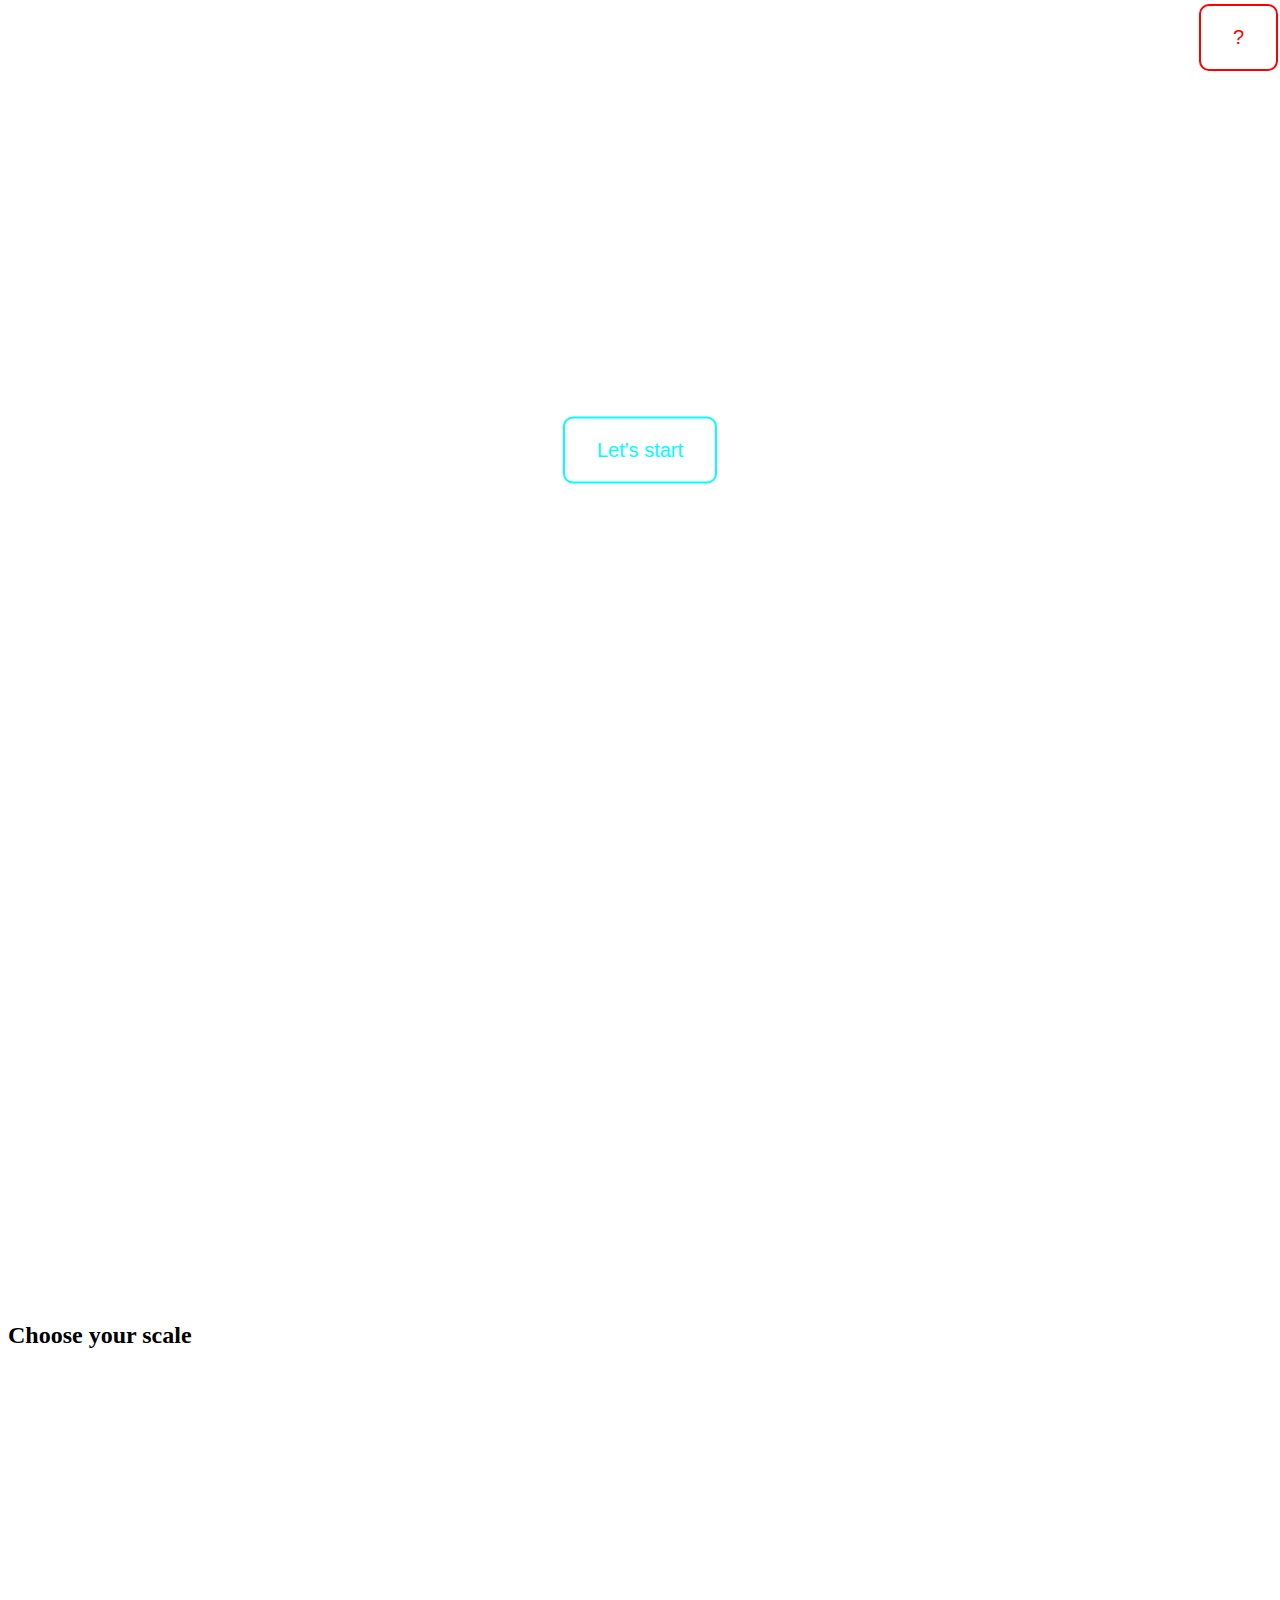
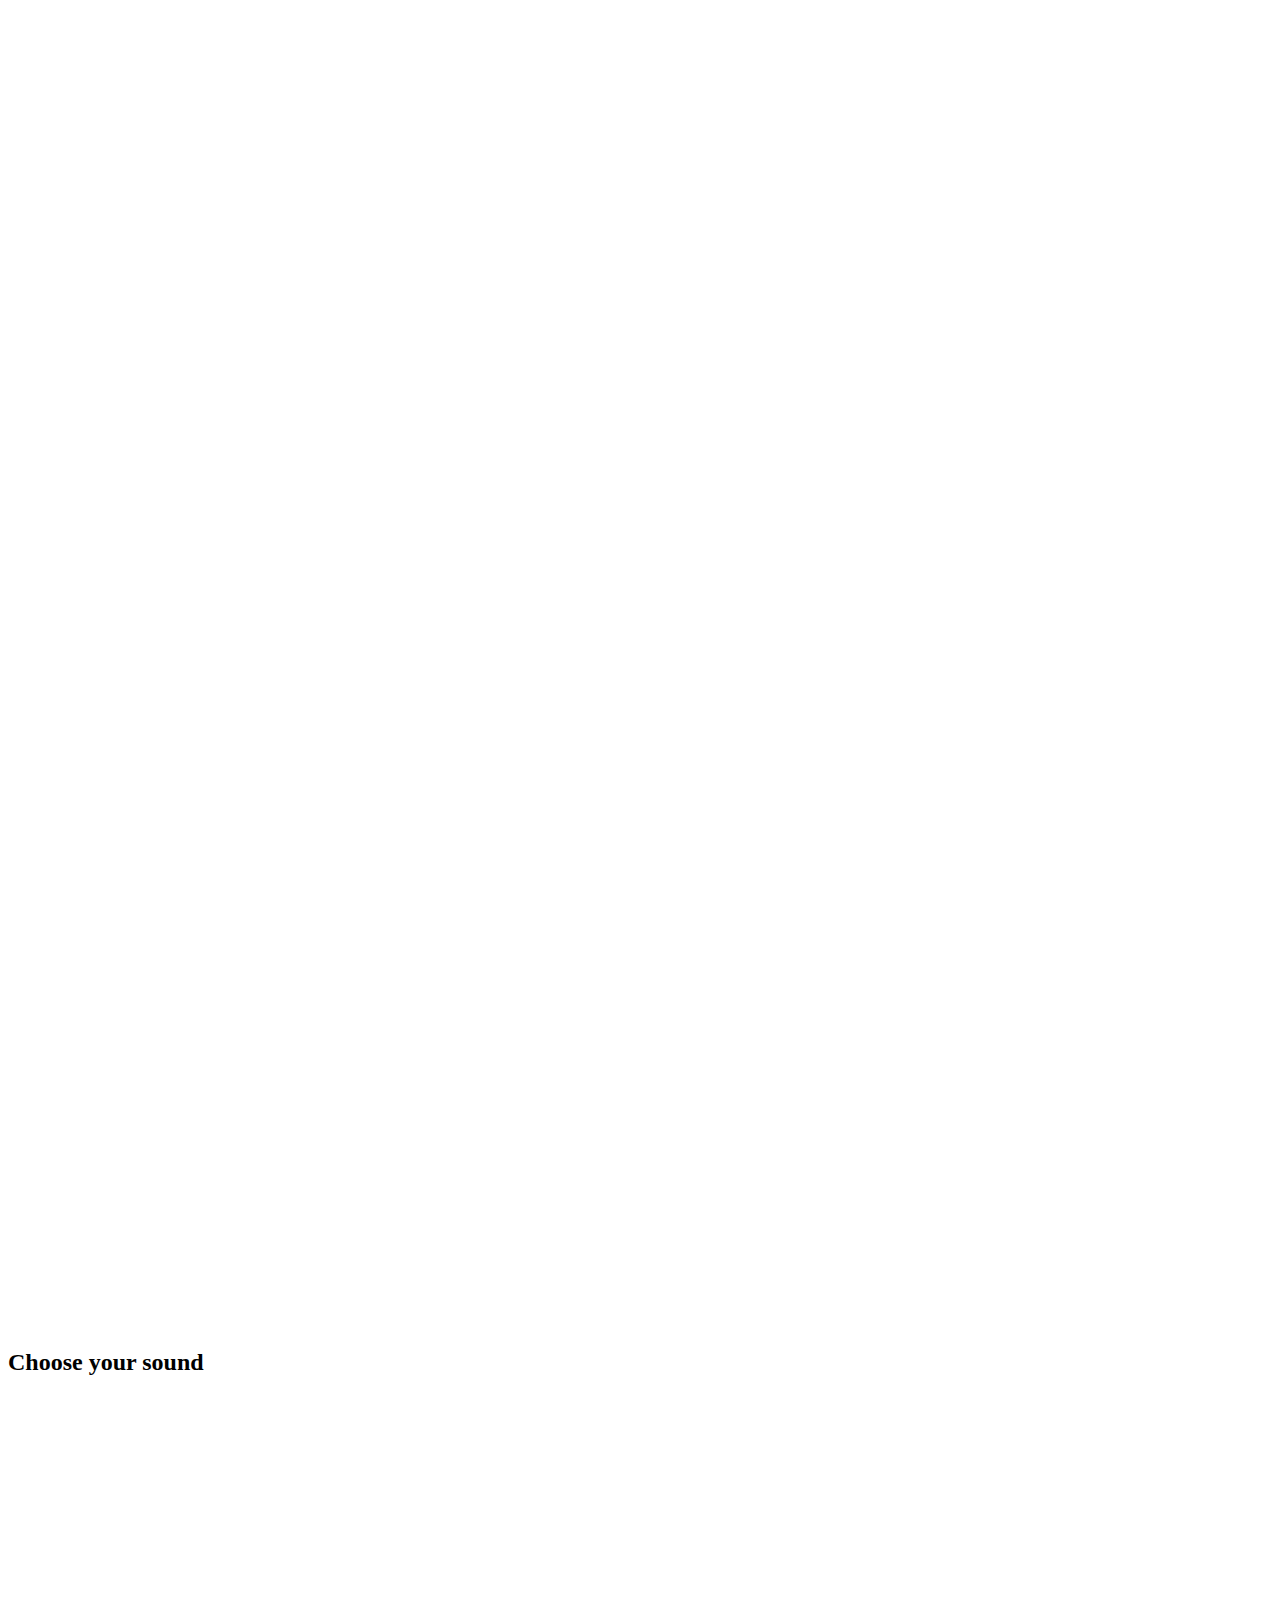
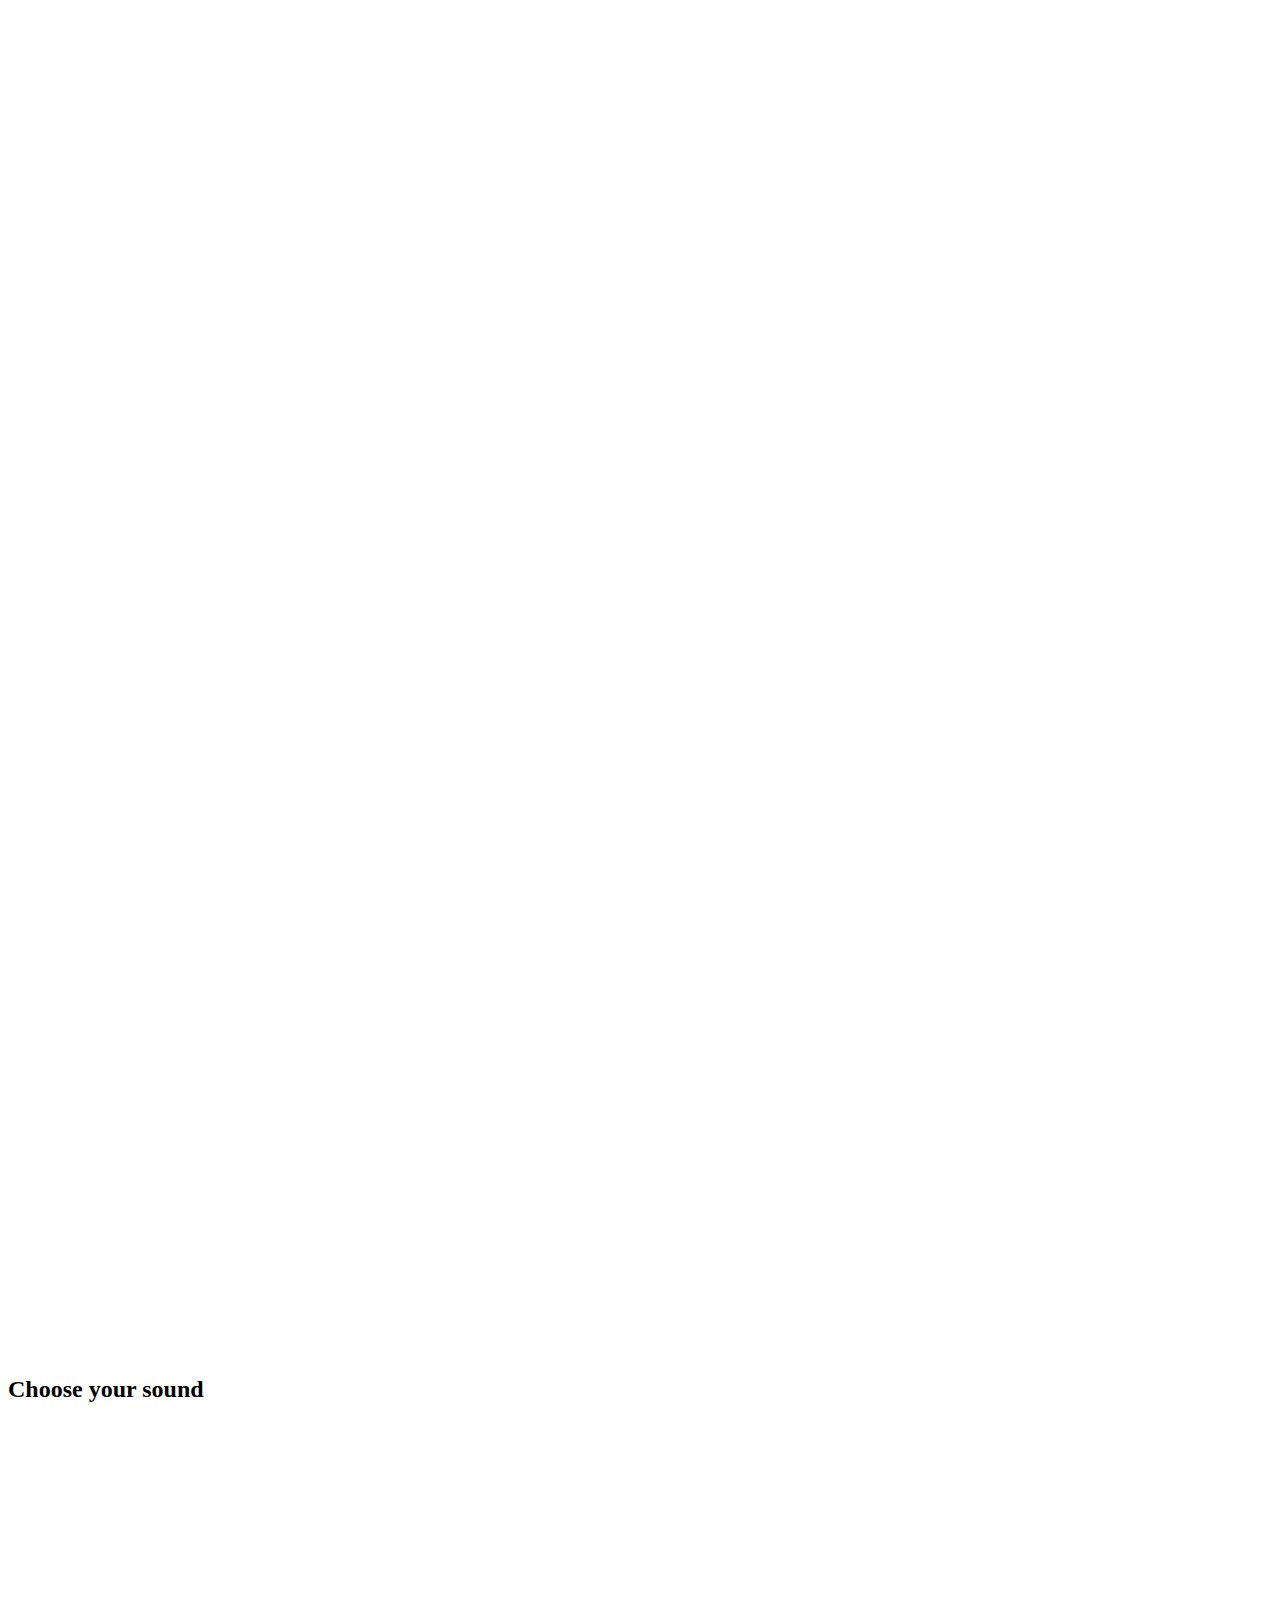
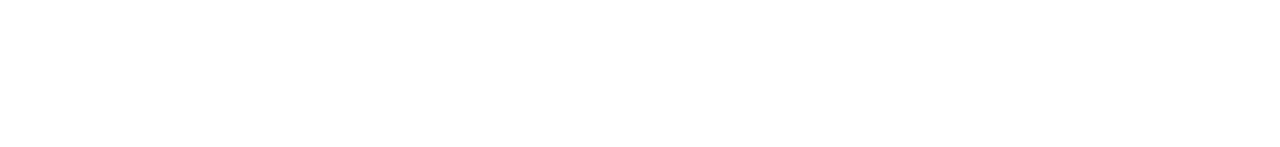
==== index.html @ 94e4c133 "i changed the background color to black and ill probs make the other headings white and ye" ====
<!DOCTYPE html>
<html lang="en">
<head>
    <meta charset="UTF-8">
    <meta http-equiv="X-UA-Compatible" content="IE=edge">
    <meta name="viewport" content="width=device-width, initial-scale=1.0">
    <link rel="stylesheet" href="style.css">
    <script src="script.js"></script>
    <title>TOHacks - Musical Journey</title>
</head>
<body>
    <header>
            <h1 style="color: white">TOHacks Musical Journey</h1> 
            <button class="button button1 openbtn" onclick = "openAbout()"> ? </button> 
            <div href = "javascript:void(0)" class = "sidepanel closebtn" id = "sidePanel" onclick = "closeAbout()">   
                <!-- <a href = "javascript:void(0)" class = "closebtn" onclick = "closeAbout()">&times;</a> puts an x in the panel to let us close it cuz cooler than just saying x -->  
                <h3 class = "center-text verdana large-text" style = "padding-bottom: 10%"> About </h3>  
                <div class = "gray-back" style = "padding: 5%;"> 
                    <p class = "justified-text medium-text"> This project was made for the TO Hacks 2021. The purpose of this project is meant for musicians since music is played better when the musician 
                            feels the music. It is to help the musicians feel as if they are in surreal places provided in this page and play better. The places we chose are those that produce  
                            strong emotions. </p> 
                </div> 
            </div>
        </div>
    </header>
    <button class="button button2" button href= "#scales">Let's start</button>

    <div id= "scales">
        <h2>Choose your scale</h2>
        <!-- <button class="button button3" button href= "#minor">Minor</button>
        <button class="button button4" button href= "#major">Major</button> -->
    </div>

    <div id= "minor">
        <h2>Choose your sound</h2>
    </div>

    <div id= "major">
        <h2>Choose your sound</h2>
    </div>
</body>


</html>
---- style.css ----
body
{
}
html{
    scroll-behavior: smooth;
}

/*class styles*/
.white-text {
    color: #fff;
}
.black-text {
    color: #000
}
.list-none {
    list-style: none;
}
.verdana {
    font-family: Verdana, Geneva, Tahoma, sans-serif
}
.center-text {
    text-align: center;
}
.justified-text{
    text-align: justify;
}
.large-text {
    font-size: 130%;
}
.medium-text {
    font-size: 110%;
}
.blue-back {
    background: #579691;
}
.gray-back {
    background: #cacbcc;
}
.black-back {
    background: #000;
}

/*elements*/
.sidepanel {
    width: 0;
    position: fixed;
    z-index: 1;
    height: 100%;
    top: 0;
    right: 0;
    background-color: lightpink;
    color: black;
    overflow-x: hidden;
    transition: 0.5s;
    padding-top: 60px;
}
.sidepanel a {
    padding: 8px 8px 8px 32px;
    display: block;
    transition: 0.3s;
    color: #888;
}
.sidepanel a:hover{
    color: #aaa;
}
.sidepanel .closebtn {
    position: absolute;
    top: 0;
    right: 25px;
}
.openbtn {
    top: 0;
    right: 0;
    background-color: #111;
    color: #fff;
    border: none;
}
.openbtn:hover {
    background-color: #444;
}
.title {
    text-align: center;
}

.button {
    border: none;
    color: white;
    padding: 20px 32px;
    text-align: center;
    text-decoration: none;
    display: inline-block;
    font-size: 20px;
    margin: 4px 2px;
    transition-duration: 0.4s;
    cursor: pointer;
    border-radius: 10px;
}

.button1 {
    position: fixed;
    top: 0;
    right: 0;
    border: 2px solid red;
    background-color: white;
    color: red;
}

.button1:hover {
    background-color: red;
    color: white;
}

.button2 {
    margin: 0;
    position: absolute;
    top: 50%;
    left: 50%;
    -ms-transform: translate(-50%, 50%);
    transform: translate(-50%, -50%);
    border: 2px solid aqua;
    background-color: white;
    color: aqua;
}

.button2:hover {
    background-color: aqua;
    color: white;
}


.button3{
    margin: 0;
    position: absolute;
    top: 140%;
    left: 40%;
    -ms-transform: translate(-50%, 50%);
    transform: translate(-50%, -50%);
    border: 2px solid pink;
    background-color:white;
    color: pink;
}

.button3:hover{
    background-color:pink;
    color: white;
}

.button4{
    margin: 0;
    position: absolute;
    top: 140%;
    left: 60%;
    -ms-transform: translate(-50%, 50%);
    transform: translate(-50%, -50%);
    border: 2px solid purple;
    background-color:white;
    color: purple;
}

.button4:hover{
    background-color:purple;
    color: white;
}

#scales{
    margin-top: 100%;
    padding-bottom: 25%;
}

#minor{
    margin-top: 100%;
    padding-bottom: 25%;
}

#major{
    margin-top: 100%;
    padding-bottom: 25%;
}
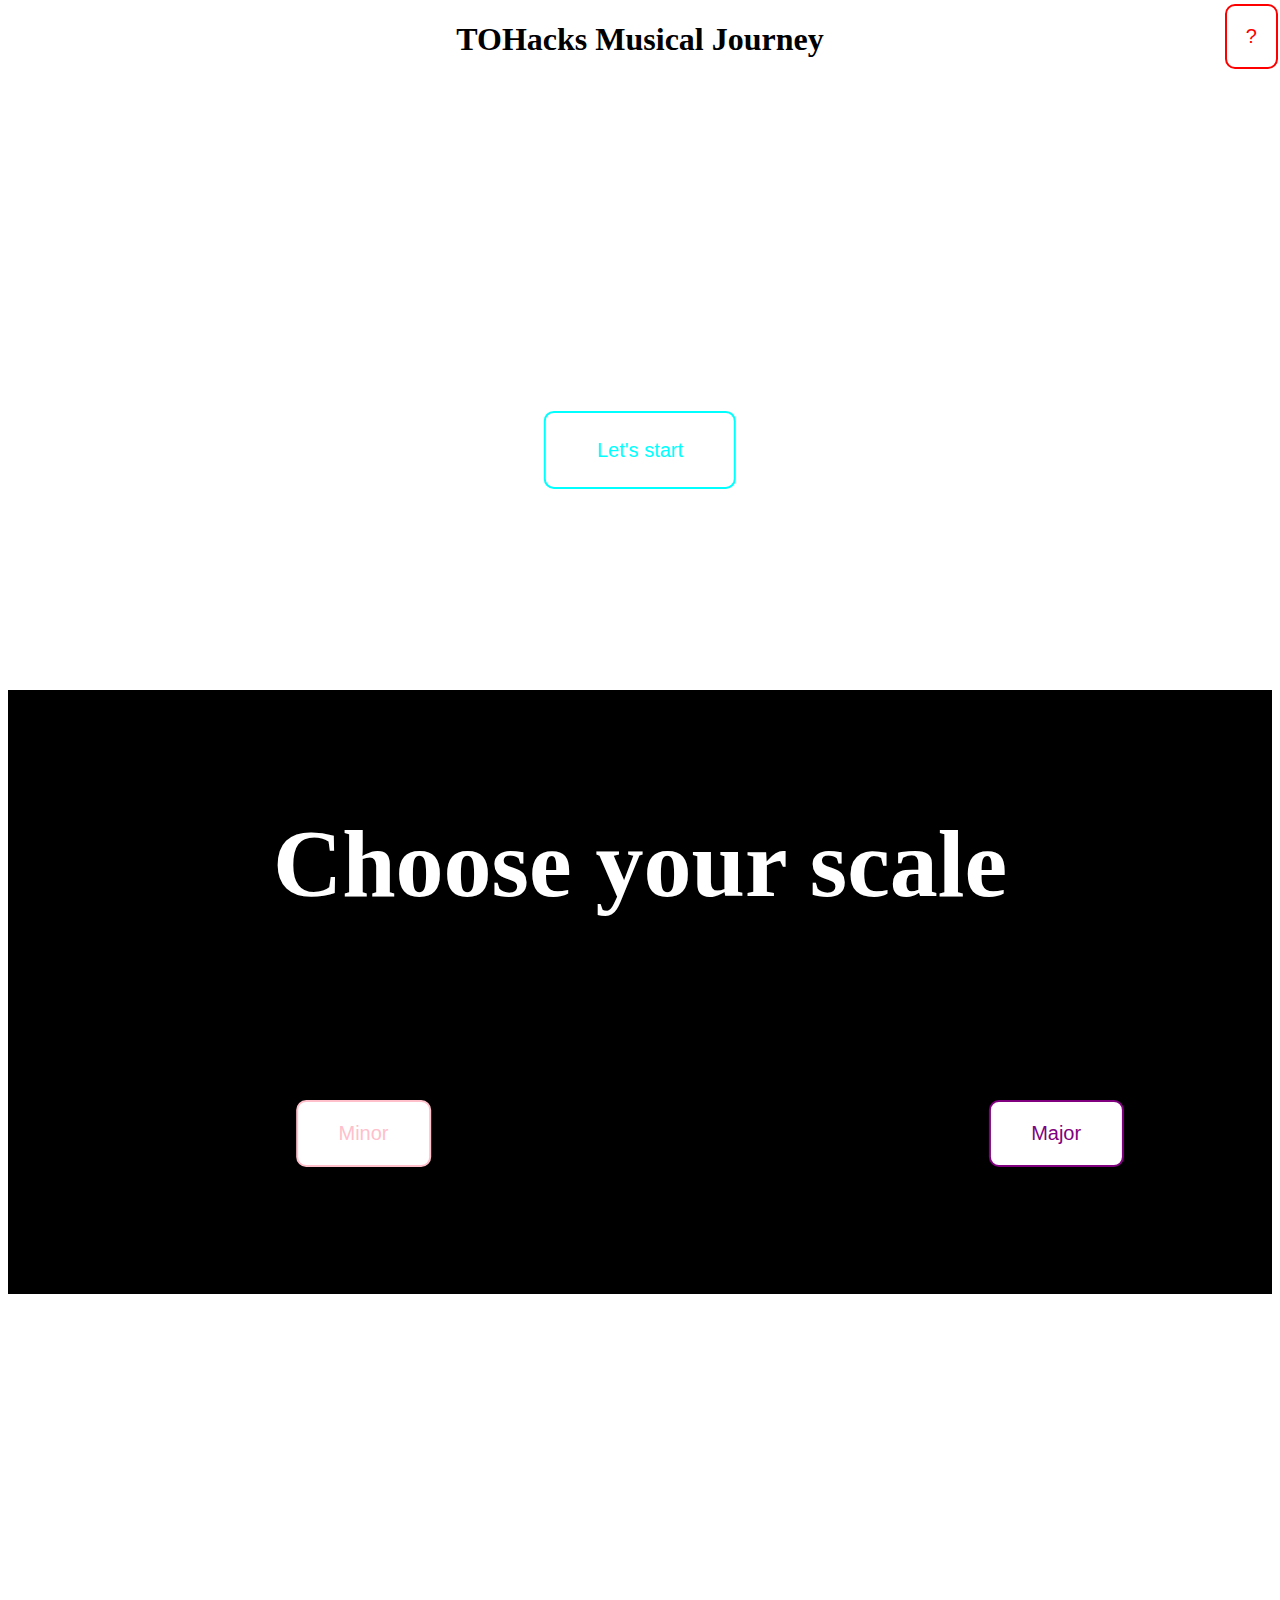
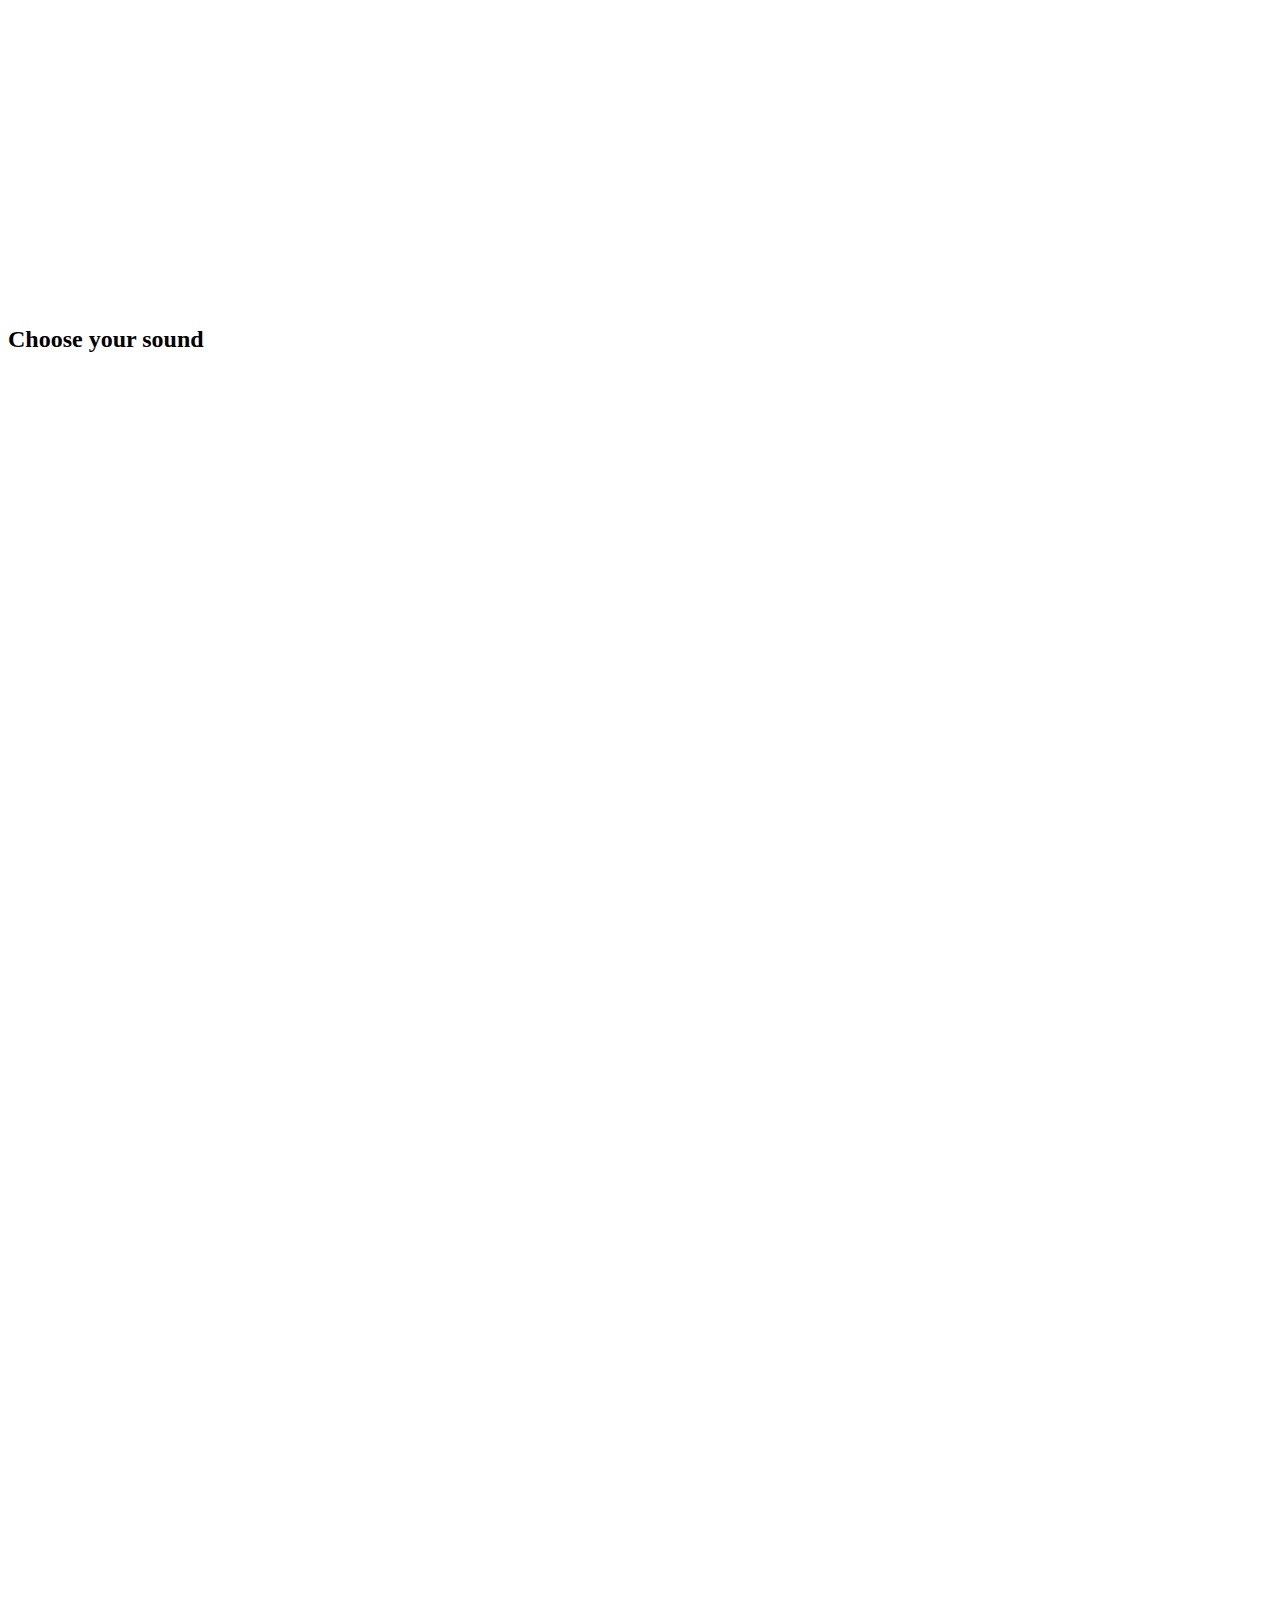
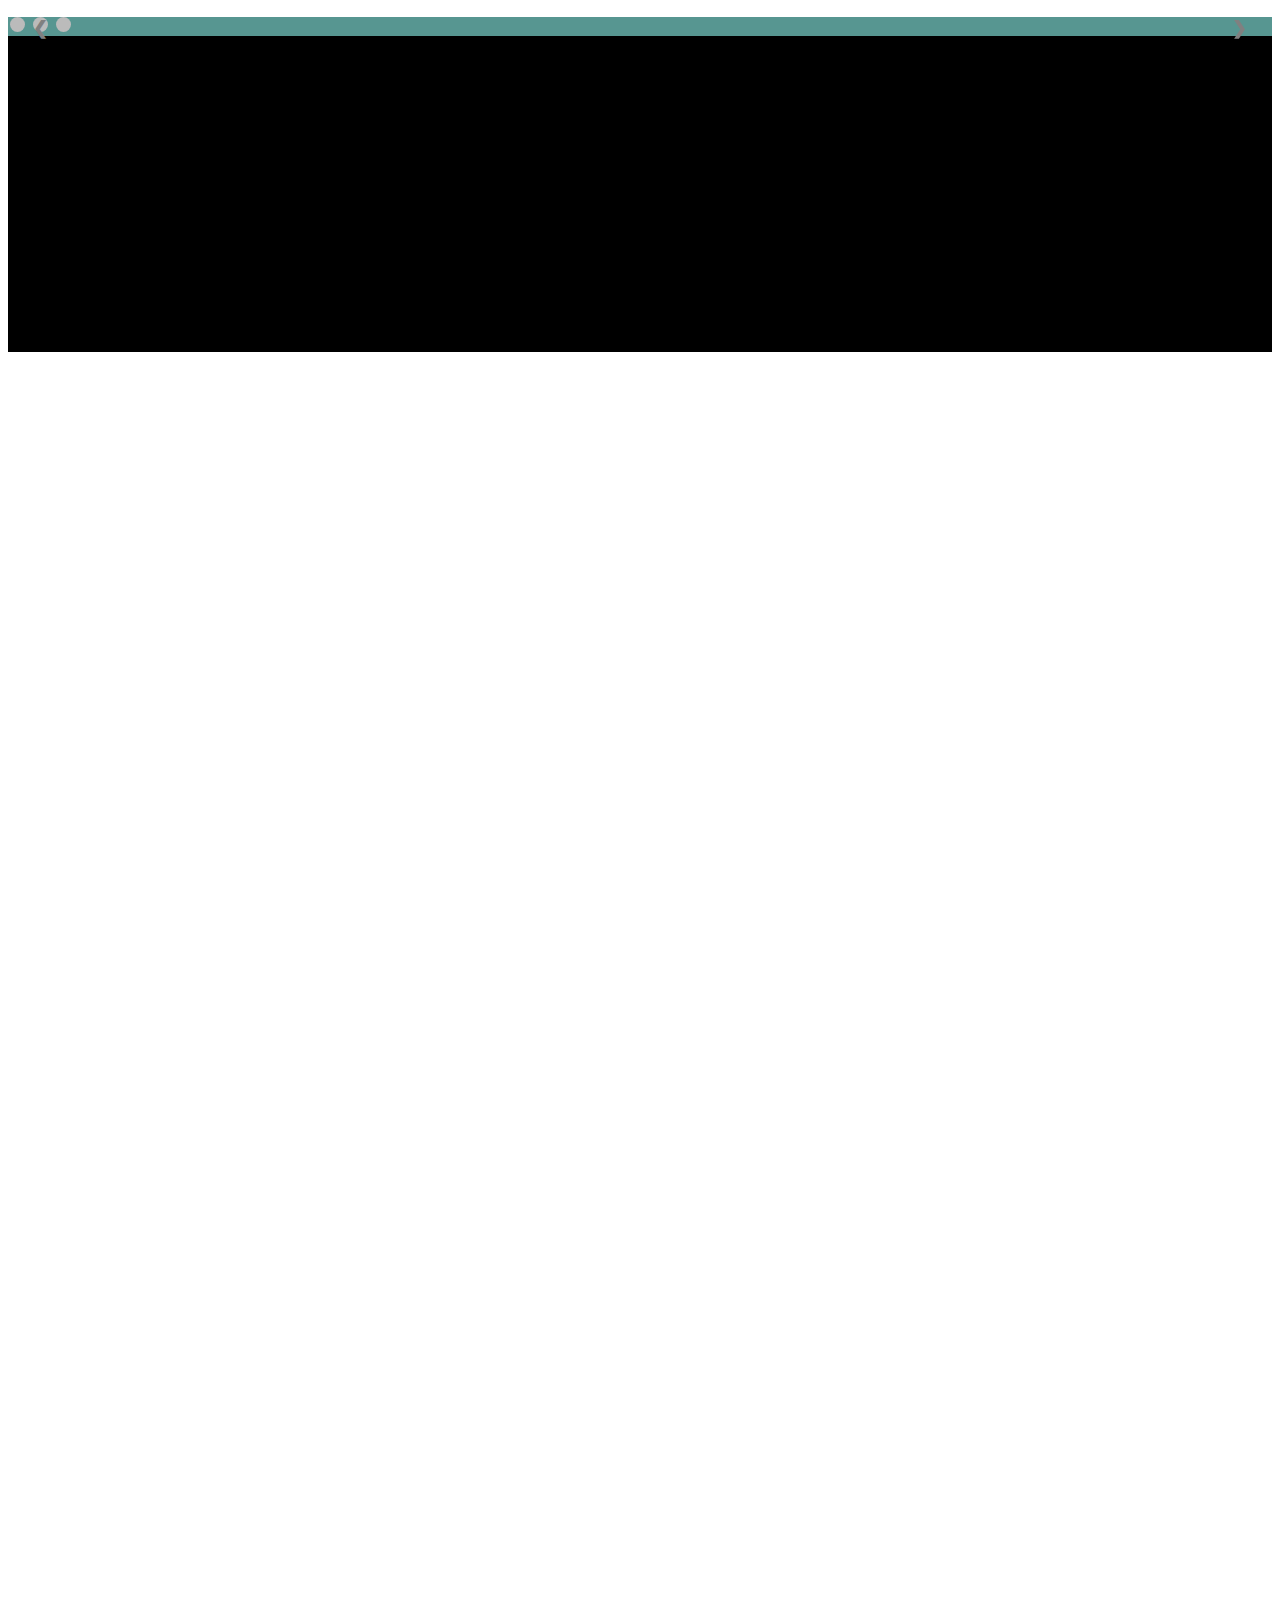
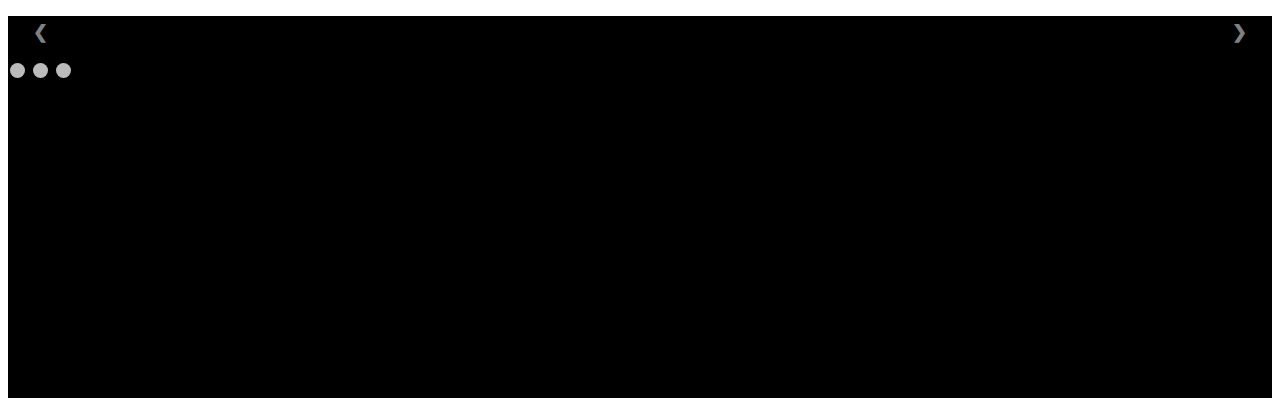
==== commit 646b5f03: "backup from when kara left" ====
--- a/index.html
+++ b/index.html
@@ -10,10 +10,11 @@
 </head>
 <body>
     <header>
-            <h1 style="color: white">TOHacks Musical Journey</h1> 
-            <button class="button button1 openbtn" onclick = "openAbout()"> ? </button> 
-            <div href = "javascript:void(0)" class = "sidepanel closebtn" id = "sidePanel" onclick = "closeAbout()">   
-                <!-- <a href = "javascript:void(0)" class = "closebtn" onclick = "closeAbout()">&times;</a> puts an x in the panel to let us close it cuz cooler than just saying x -->  
+        <div class = "title">
+            <h1>TOHacks Musical Journey</h1>
+            <button class="button button1 openbtn" onclick = "openAbout()"> ? </button>
+            <div href = "javascript:void(0)" class = "sidepanel closebtn" id = "sidePanel" onclick = "closeAbout()">  
+                <!-- <a href = "javascript:void(0)" class = "closebtn" onclick = "closeAbout()">&times;</a> <!-- puts an x in the panel to let us close it cuz cooler than just saying x --> 
                 <h3 class = "center-text verdana large-text" style = "padding-bottom: 10%"> About </h3>  
                 <div class = "gray-back" style = "padding: 5%;"> 
                     <p class = "justified-text medium-text"> This project was made for the TO Hacks 2021. The purpose of this project is meant for musicians since music is played better when the musician 
@@ -23,20 +24,81 @@
             </div>
         </div>
     </header>
-    <button class="button button2" button href= "#scales">Let's start</button>
+    <button class="button button2" onclick = "scrollToHere('scales')">Let's start</button>
 
-    <div id= "scales">
-        <h2>Choose your scale</h2>
-        <!-- <button class="button button3" button href= "#minor">Minor</button>
-        <button class="button button4" button href= "#major">Major</button> -->
+    <div id= "scales" class = "black-back">
+        <h2 class = "center-text cursive white-text" style = "padding: 0% 10% 10% 10%; font-size: 500%;">Choose your scale</h2>
+        <div class = "">
+            <button class="button button3" onclick = "scrollToHere('slideshow', 'minor')">Minor</button>
+            <button class="button button4" onclick = "scrollToHere('slideshow', 'major')">Major</button>
+        </div>
     </div>
 
-    <div id= "minor">
-        <h2>Choose your sound</h2>
-    </div>
+    <h2>Choose your sound</h2>
+    <div id = "slideshow" class = "blue-black">
+        <div id = "minor" class = "black-back">
+            <div class = "slideshowMinor">
+                <div class = "slidesMinor">
+                    <div class = "slideNumbers"> 1 / 3 </div> <!-- shows wwhat slide out of how many slides -->
+                    <img src = "images\one.jpeg" style = "width: 50%; padding-left: 10%; left: 0;">
+                    <div class = "gray-back" style = "padding: 2% 5%;"> Eat Floatie </div>
+                </div>
+                <div class = "slidesMinor">
+                    <div class = "slideNumbers"> 2 / 3 </div> <!-- shows wwhat slide out of how many slides -->
+                    <img src = "images\sad.jpg" style = "width: 50%; padding-left: 10%; left: 0;">
+                    <div class = "gray-back" style = "padding: 2% 5%;"> Sad rain </div>
+                </div>
+                <div class = "slidesMinor">
+                    <div class = "slideNumbers"> 3 / 3 </div> <!-- shows wwhat slide out of how many slides -->
+                    <img src = "images\emptyTunnel.jpg" style = "width: 50%; padding-left: 10%; left: 0;">
+                    <div class = "gray-back" style = "padding: 2% 5%;"> Are you alone? </div>
+                </div>
 
-    <div id= "major">
-        <h2>Choose your sound</h2>
+                <!-- previous and next buttons for slideshow -->
+                <a class = "prevMinor" onclick = "plusSlidesMinor(-1)">&#10094;</a>
+                <a class = "nextMinor" onclick = "plusSlidesMinor(1)">&#10095;</a>
+
+            </div>
+
+            <!-- circles for each slide -->
+            <div style = "text-alight: center" class = "blue-back">
+                <span class="dotMinor" onclick="currentSlideMinor(1)"></span>
+                <span class="dotMinor" onclick="currentSlideMinor(2)"></span>
+                <span class="dotMinor" onclick="currentSlideMinor(3)"></span>
+            </div>
+        </div>
+        <div id= "major" class = "black-back">
+             <div class = "slideshowMajor">
+                <div class = "slidesMajor">
+                    <div class = "slideNumbers"> 1 / 3 </div> <!-- shows wwhat slide out of how many slides -->
+                    <img src = "images\one.jpeg" style = "width: 50%; padding-left: 10%; left: 0;">
+                    <div class = "gray-back" style = "padding: 2% 5%;"> Eat Floatie </div>
+                </div>
+                <div class = "slidesMajor">
+                    <div class = "slideNumbers"> 2 / 3 </div> <!-- shows wwhat slide out of how many slides -->
+                    <img src = "images\sad.jpg" style = "width: 50%; padding-left: 10%; left: 0;">
+                    <div class = "gray-back" style = "padding: 2% 5%;"> Sad rain </div>
+                </div>
+                <div class = "slidesMajor">
+                    <div class = "slideNumbers"> 3 / 3 </div> <!-- shows wwhat slide out of how many slides -->
+                    <img src = "images\emptyTunnel.jpg" style = "width: 50%; padding-left: 10%; left: 0;">
+                    <div class = "gray-back" style = "padding: 2% 5%;"> Are you alone? </div>
+                </div>
+
+                <!-- previous and next buttons for slideshow -->
+                <a class = "prevMajor" onclick = "plusSlidesMajor(-1)">&#10094;</a>
+                <a class = "nextMajor" onclick = "plusSlidesMajor(1)">&#10095;</a>
+
+                <h2>MAJOR</h2>
+            </div>
+
+            <!-- circles for each slide -->
+            <div style = "text-alight: center">
+                <span class="dotMajor" onclick="currentSlideMajor(1)"></span>
+                <span class="dotMajor" onclick="currentSlideMajor(2)"></span>
+                <span class="dotMajor" onclick="currentSlideMajor(3)"></span>
+            </div>
+        </div>
     </div>
 </body>
 
--- a/style.css
+++ b/style.css
@@ -17,6 +17,12 @@
 }
 .verdana {
     font-family: Verdana, Geneva, Tahoma, sans-serif
+}
+.courier {
+    font-family: Courier New
+}
+.cursive {
+    font-family: Brush Script MT
 }
 .center-text {
     text-align: center;
@@ -44,11 +50,11 @@
 .sidepanel {
     width: 0;
     position: fixed;
-    z-index: 1;
+    z-index: 50;
     height: 100%;
     top: 0;
     right: 0;
-    background-color: lightpink;
+    background-color: pink;
     color: black;
     overflow-x: hidden;
     transition: 0.5s;
@@ -81,11 +87,100 @@
 .title {
     text-align: center;
 }
+.slideNumbers {
+    color: #f2f2f2;
+    font-size: 13px;
+    padding: 1% 2%;
+    position: absolute;
+    top: 0;
+}
+
+/*Minor slideshow*/
+.slideshowMinor {
+    position: relative;
+    margin: auto;
+}
+.slidesMinor {
+    display: none;
+}
+.prevMinor, .nextMinor{
+    cursor: pointer;
+    position: absolute;
+    top: 20%;
+    width: auto;
+    margin-top: -2%;
+    padding: 2%;
+    color: gray;
+    font-weight: bold;
+    font-size: 18px;
+    transition: 0.5s ease;
+    user-select: none;
+}
+.nextMinor {
+    right: 0;
+}
+.prevMinor:hover, .nextMinor:hover {
+    background-color: rgba(0,0,0,0.5); /* makes it half as visible */
+}
+.dotMinor {
+    cursor: pointer;
+    height: 15px;
+    width: 15px;
+    margin: 0 2px;
+    background-color: #bbb;
+    border-radius: 50%;
+    display: inline-block;
+    transition: background-color 0.6s ease;
+}
+.activeMinor, .dotMinor:hover {
+    background-color: #717171;
+}
+
+/*Major slideshow*/
+.slideshowMajor {
+    position: relative;
+    margin: auto;
+}
+.slidesMajor {
+    display: none;
+}
+.prevMajor, .nextMajor {
+    cursor: pointer;
+    position: absolute;
+    top: 20%;
+    width: auto;
+    margin-top: -2%;
+    padding: 2%;
+    color: gray;
+    font-weight: bold;
+    font-size: 18px;
+    transition: 0.5s ease;
+    user-select: none;
+}
+.nextMajor {
+    right: 0;
+}
+.prevMajor:hover, .nextMajor:hover {
+    background-color: rgba(0,0,0,0.5); /* makes it half as visible */
+}
+.dotMajor {
+    cursor: pointer;
+    height: 15px;
+    width: 15px;
+    margin: 0 2px;
+    background-color: #bbb;
+    border-radius: 50%;
+    display: inline-block;
+    transition: background-color 0.6s ease;
+}
+.activeMajor, .dotMajor:hover {
+    background-color: #717171;
+}
 
 .button {
     border: none;
     color: white;
-    padding: 20px 32px;
+    padding: 2% 4%;
     text-align: center;
     text-decoration: none;
     display: inline-block;
@@ -95,8 +190,8 @@
     cursor: pointer;
     border-radius: 10px;
 }
-
 .button1 {
+    padding: 1.5%;
     position: fixed;
     top: 0;
     right: 0;
@@ -104,12 +199,10 @@
     background-color: white;
     color: red;
 }
-
 .button1:hover {
     background-color: red;
     color: white;
 }
-
 .button2 {
     margin: 0;
     position: absolute;
@@ -121,25 +214,22 @@
     background-color: white;
     color: aqua;
 }
-
 .button2:hover {
     background-color: aqua;
     color: white;
 }
 
-
 .button3{
     margin: 0;
-    position: absolute;
-    top: 140%;
+    position: relative;
+    top: 0%;
     left: 40%;
-    -ms-transform: translate(-50%, 50%);
-    transform: translate(-50%, -50%);
+    -ms-transform: translate(-50%, 100%);
+    transform: translate(-180%, 0%);
     border: 2px solid pink;
     background-color:white;
     color: pink;
 }
-
 .button3:hover{
     background-color:pink;
     color: white;
@@ -147,24 +237,28 @@
 
 .button4{
     margin: 0;
-    position: absolute;
+    position: relative;
     top: 140%;
     left: 60%;
     -ms-transform: translate(-50%, 50%);
-    transform: translate(-50%, -50%);
+    transform: translate(80%, 0%);
     border: 2px solid purple;
     background-color:white;
     color: purple;
 }
-
 .button4:hover{
     background-color:purple;
     color: white;
 }
 
-#scales{
-    margin-top: 100%;
-    padding-bottom: 25%;
+#scales {
+    font-size: larger;
+    min-height: 100%;
+    margin-top: 50%;
+    margin-bottom: 50%;
+    padding: 3% 10% 10% 10%;
+    overflow: auto;
+    background-clip: border-box;
 }
 
 #minor{
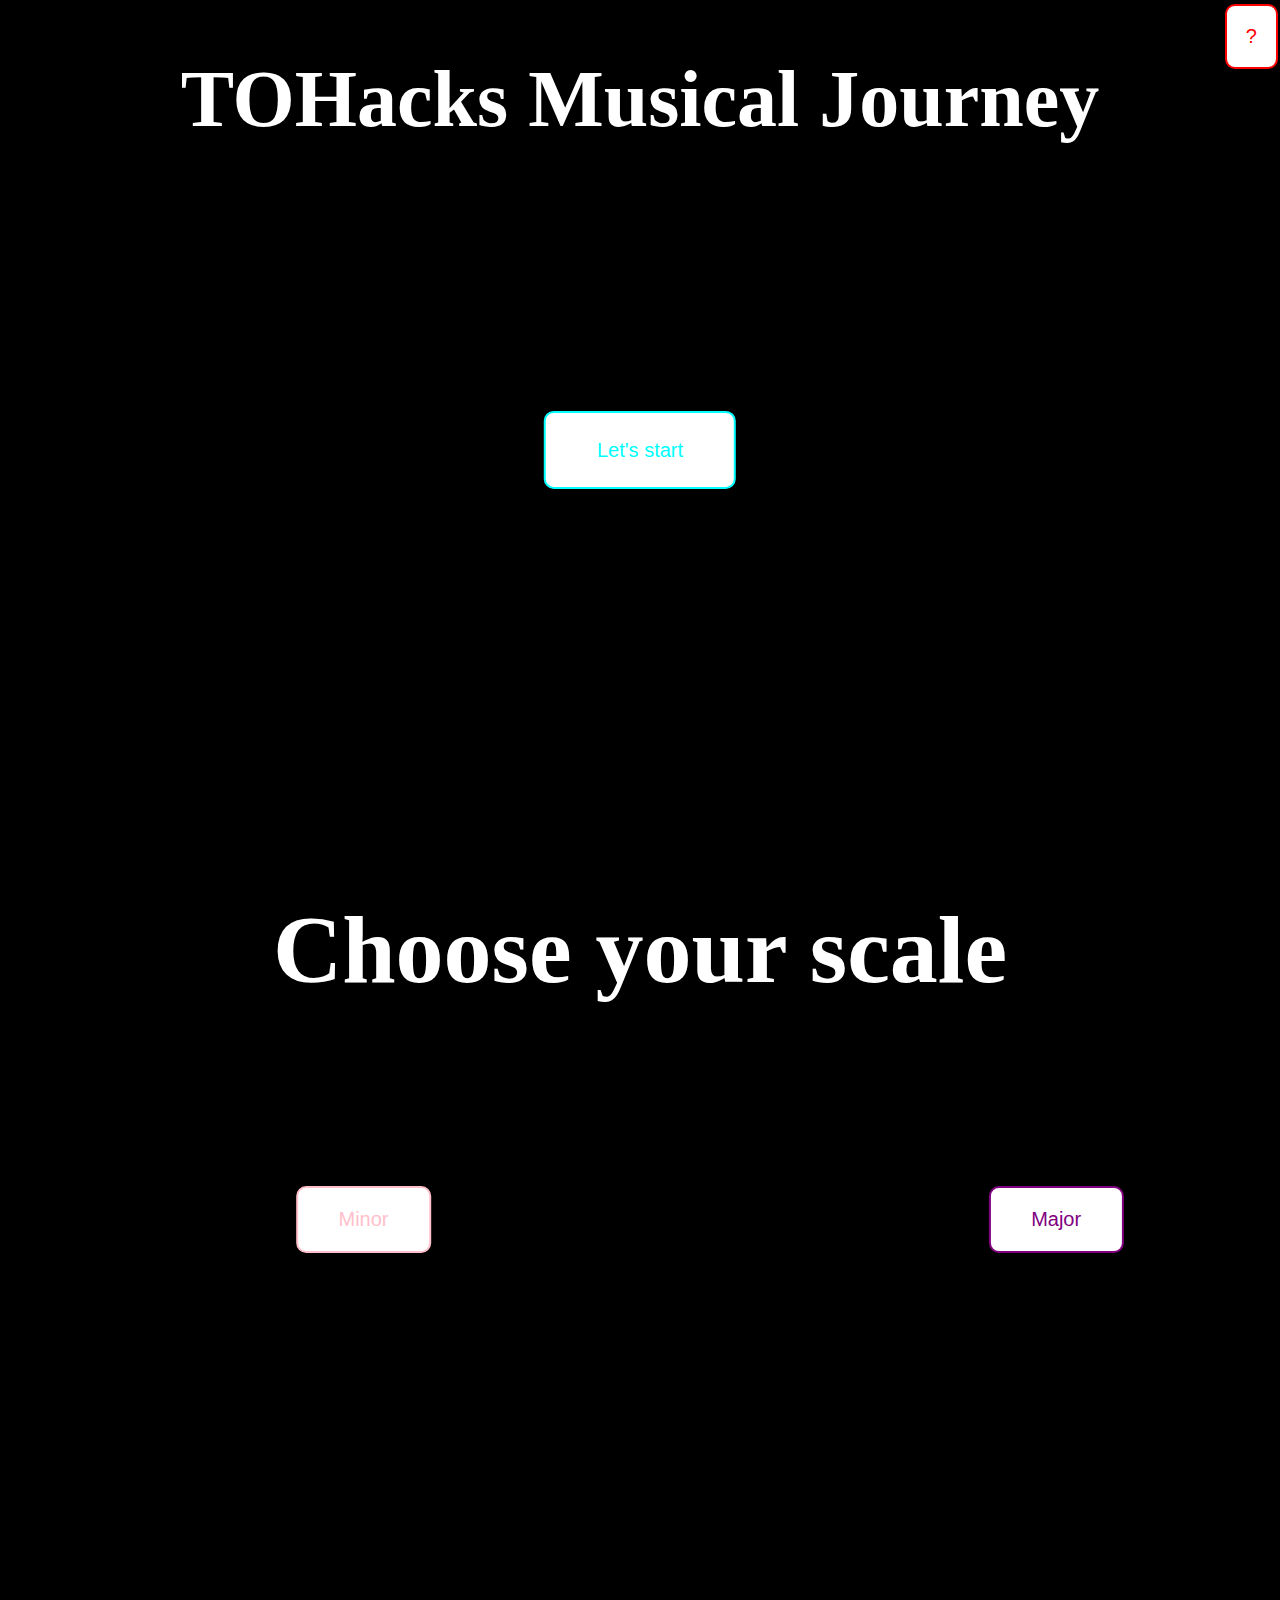
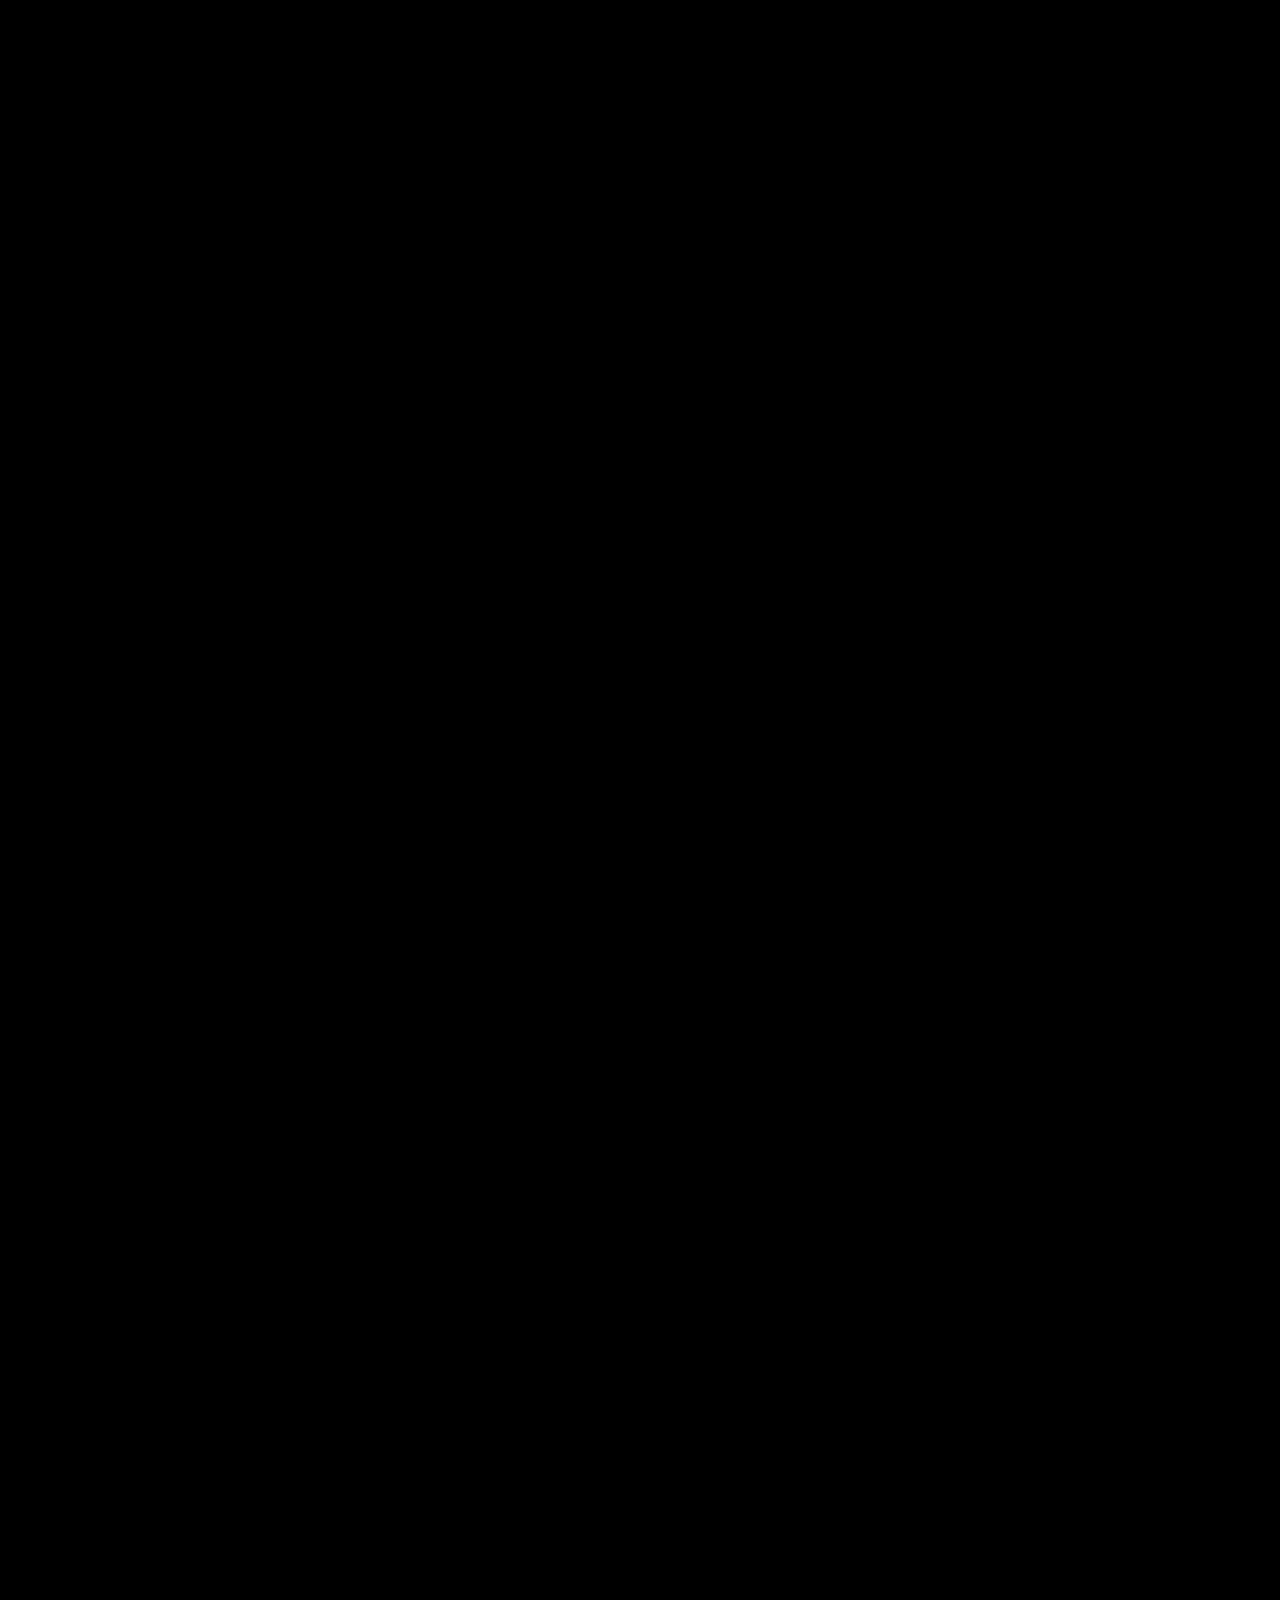
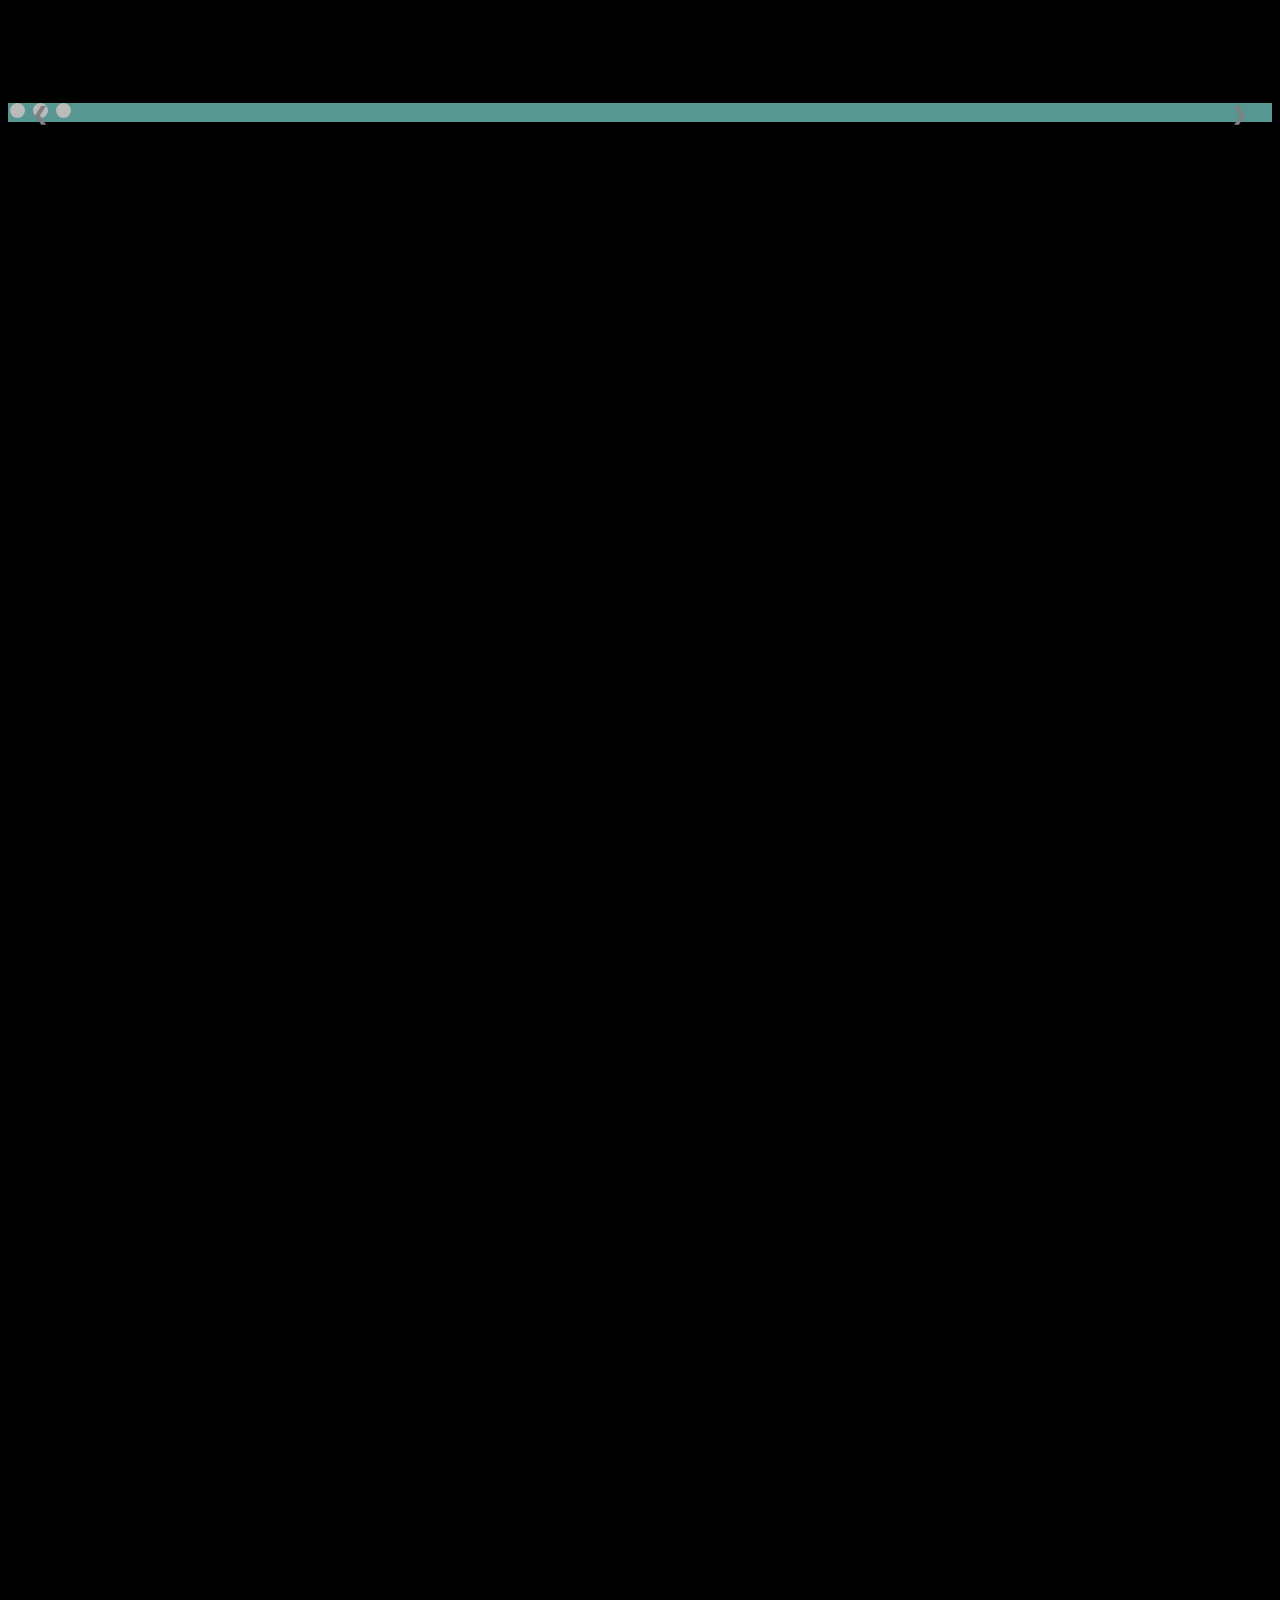
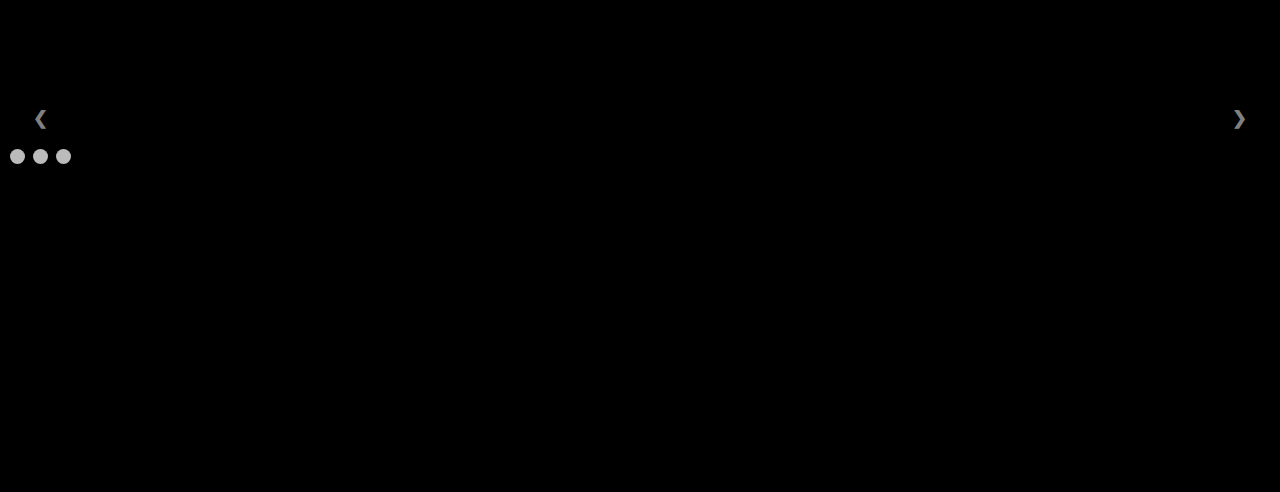
==== commit fa277f7b: "its not letting me see project settings" ====
--- a/index.html
+++ b/index.html
@@ -8,13 +8,12 @@
     <script src="script.js"></script>
     <title>TOHacks - Musical Journey</title>
 </head>
-<body>
-    <header>
-        <div class = "title">
-            <h1>TOHacks Musical Journey</h1>
-            <button class="button button1 openbtn" onclick = "openAbout()"> ? </button>
-            <div href = "javascript:void(0)" class = "sidepanel closebtn" id = "sidePanel" onclick = "closeAbout()">  
-                <!-- <a href = "javascript:void(0)" class = "closebtn" onclick = "closeAbout()">&times;</a> <!-- puts an x in the panel to let us close it cuz cooler than just saying x --> 
+<body class = "black-back">
+    <header class = "black-back">
+            <h1 class = "white-text center-text cursive" style = "font-size: 500%;">TOHacks Musical Journey</h1> 
+            <button class="button button1 openbtn" onclick = "openAbout()"> ? </button> 
+            <div href = "javascript:void(0)" class = "sidepanel closebtn" id = "sidePanel" onclick = "closeAbout()">   
+                <!-- <a href = "javascript:void(0)" class = "closebtn" onclick = "closeAbout()">&times;</a> puts an x in the panel to let us close it cuz cooler than just saying x -->  
                 <h3 class = "center-text verdana large-text" style = "padding-bottom: 10%"> About </h3>  
                 <div class = "gray-back" style = "padding: 5%;"> 
                     <p class = "justified-text medium-text"> This project was made for the TO Hacks 2021. The purpose of this project is meant for musicians since music is played better when the musician 
--- a/style.css
+++ b/style.css
@@ -1,6 +1,18 @@
-body
-{
-}
+body{
+    /*
+    background-image: url('piano.JPG');
+    background-repeat: no-repeat;
+    background-attachment: scroll;
+    background-position: center;
+    background-size: 35%;
+    background-color: black;
+    min-height: 500px;
+    width: 500vh;
+    height: 104vh;
+    z-index: -1;*/
+}
+
+
 html{
     scroll-behavior: smooth;
 }
@@ -84,8 +96,9 @@
 .openbtn:hover {
     background-color: #444;
 }
-.title {
+.h1 {
     text-align: center;
+    color: white;
 }
 .slideNumbers {
     color: #f2f2f2;
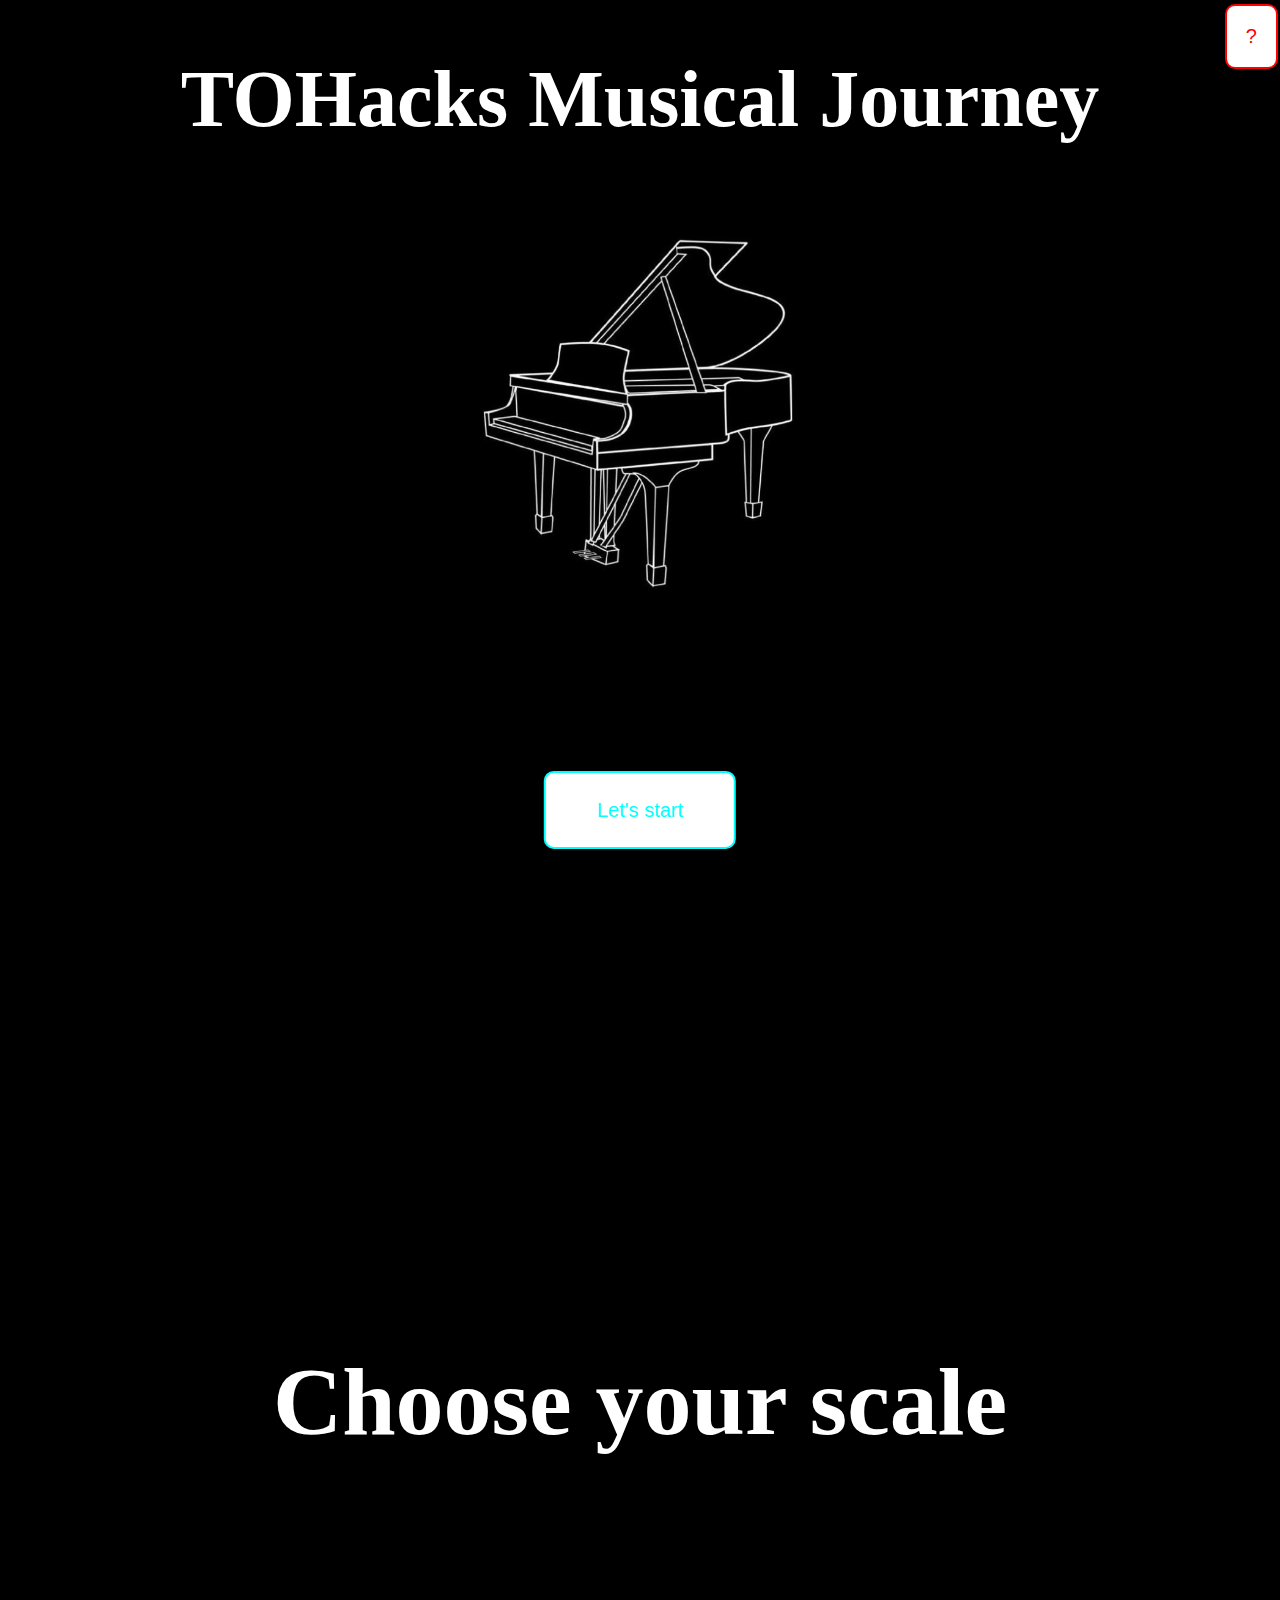
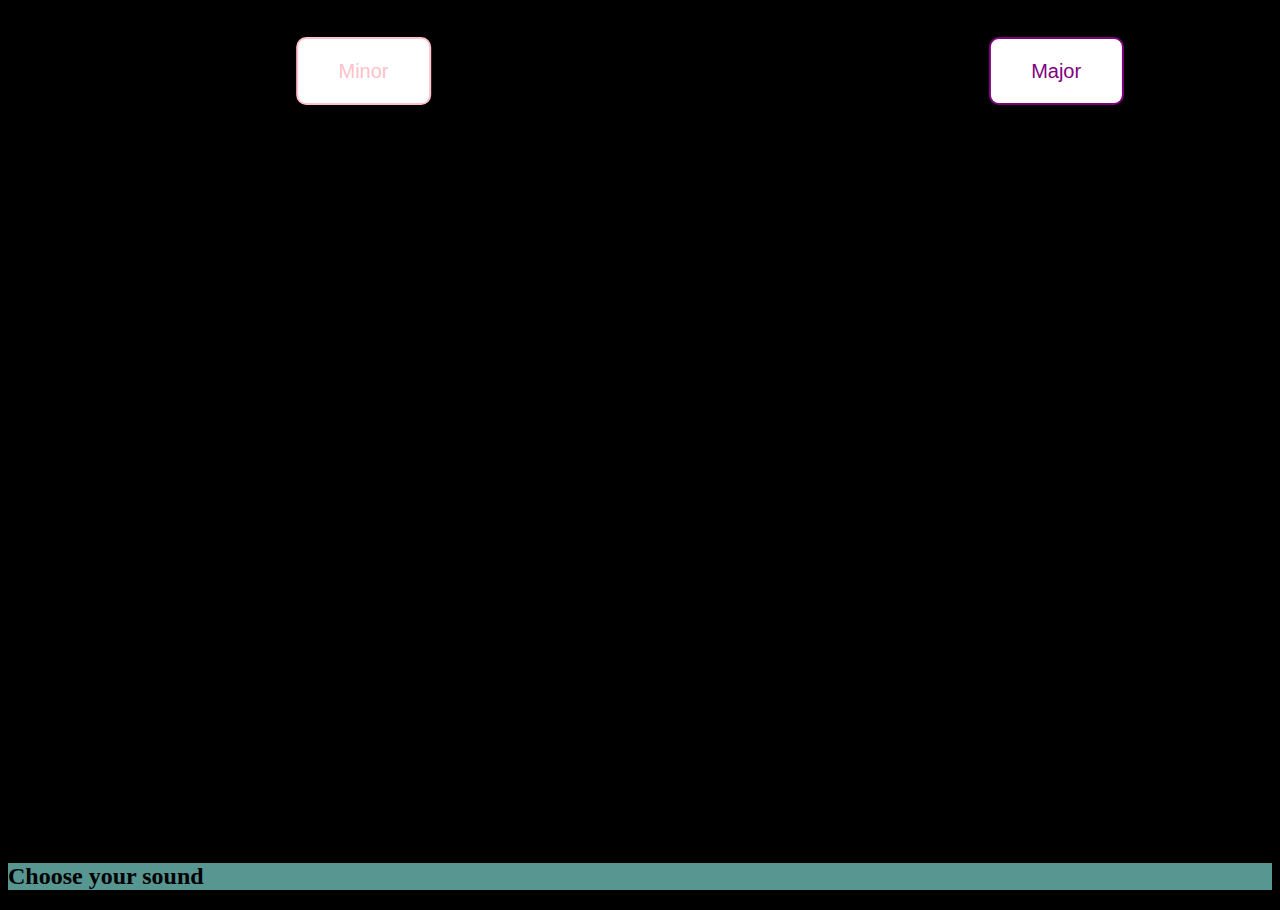
==== commit e657f1b8: "update" ====
--- a/index.html
+++ b/index.html
@@ -10,31 +10,31 @@
 </head>
 <body class = "black-back">
     <header class = "black-back">
-            <h1 class = "white-text center-text cursive" style = "font-size: 500%;">TOHacks Musical Journey</h1> 
-            <button class="button button1 openbtn" onclick = "openAbout()"> ? </button> 
-            <div href = "javascript:void(0)" class = "sidepanel closebtn" id = "sidePanel" onclick = "closeAbout()">   
-                <!-- <a href = "javascript:void(0)" class = "closebtn" onclick = "closeAbout()">&times;</a> puts an x in the panel to let us close it cuz cooler than just saying x -->  
-                <h3 class = "center-text verdana large-text" style = "padding-bottom: 10%"> About </h3>  
-                <div class = "gray-back" style = "padding: 5%;"> 
-                    <p class = "justified-text medium-text"> This project was made for the TO Hacks 2021. The purpose of this project is meant for musicians since music is played better when the musician 
-                            feels the music. It is to help the musicians feel as if they are in surreal places provided in this page and play better. The places we chose are those that produce  
-                            strong emotions. </p> 
-                </div> 
-            </div>
+        <h1 class = "white-text center-text cursive" style = "font-size: 500%; padding-bottom: 0%;">TOHacks Musical Journey</h1> 
+        <img src = "images\piano.jpg" style = "z-index: -1;" class = "center">
+        <button class="button button1 openbtn" onclick = "openAbout()"> ? </button> 
+        <div href = "javascript:void(0)" class = "sidepanel closebtn" id = "sidePanel" onclick = "closeAbout()">   
+        <h3 class = "center-text verdana large-text" style = "padding-bottom: 10%"> About </h3>  
+        <div class = "courier" style = "padding: 5%;"> 
+            <p class = "justified-text medium-text"> This project was made for the TO Hacks 2021. The purpose of this project is meant for musicians since music is played better when the musician 
+                    feels the music. It is to help the musicians feel as if they are in surreal places provided in this page and play better. The places we chose are those that produce  
+                    strong emotions. </p> 
+        </div> 
         </div>
     </header>
     <button class="button button2" onclick = "scrollToHere('scales')">Let's start</button>
 
     <div id= "scales" class = "black-back">
         <h2 class = "center-text cursive white-text" style = "padding: 0% 10% 10% 10%; font-size: 500%;">Choose your scale</h2>
-        <div class = "">
+        <div class = "black-back">
             <button class="button button3" onclick = "scrollToHere('slideshow', 'minor')">Minor</button>
             <button class="button button4" onclick = "scrollToHere('slideshow', 'major')">Major</button>
         </div>
     </div>
-
-    <h2>Choose your sound</h2>
-    <div id = "slideshow" class = "blue-black">
+    <!-- so far all good above this -->
+    
+    <h2 class = "blue-back">Choose your sound</h2>
+    <div id = "slideshow" class = "blue-black" style = "display: none">
         <div id = "minor" class = "black-back">
             <div class = "slideshowMinor">
                 <div class = "slidesMinor">
--- a/style.css
+++ b/style.css
@@ -1,15 +1,5 @@
-body{
-    /*
-    background-image: url('piano.JPG');
-    background-repeat: no-repeat;
-    background-attachment: scroll;
-    background-position: center;
-    background-size: 35%;
-    background-color: black;
-    min-height: 500px;
-    width: 500vh;
-    height: 104vh;
-    z-index: -1;*/
+body {
+    background-image: url("piano.jpg");
 }
 
 
@@ -39,6 +29,14 @@
 .center-text {
     text-align: center;
 }
+.center {
+    display: block;
+    margin-left: auto;
+    margin-right: auto;
+    width: 25%;
+    max-height: 50%;
+    max-width: 50%;
+}
 .justified-text{
     text-align: justify;
 }
@@ -57,8 +55,17 @@
 .black-back {
     background: #000;
 }
-
-/*elements*/
+.white-back {
+    background: #fff;
+}
+.stroke {
+    color: black;
+    text-shadow: -1px -1px 0 #fff, 1px -1px 0 #fff, -1px 1px 0 #fff, 1px 1px 0 #fff;
+}
+
+/* Elements */
+
+/* Side panel about section */
 .sidepanel {
     width: 0;
     position: fixed;
@@ -86,6 +93,8 @@
     top: 0;
     right: 25px;
 }
+
+/* General */
 .openbtn {
     top: 0;
     right: 0;
@@ -108,7 +117,7 @@
     top: 0;
 }
 
-/*Minor slideshow*/
+/* Minor slideshow */
 .slideshowMinor {
     position: relative;
     margin: auto;
@@ -149,7 +158,7 @@
     background-color: #717171;
 }
 
-/*Major slideshow*/
+/* Major slideshow */
 .slideshowMajor {
     position: relative;
     margin: auto;
@@ -219,7 +228,7 @@
 .button2 {
     margin: 0;
     position: absolute;
-    top: 50%;
+    top: 90%;
     left: 50%;
     -ms-transform: translate(-50%, 50%);
     transform: translate(-50%, -50%);
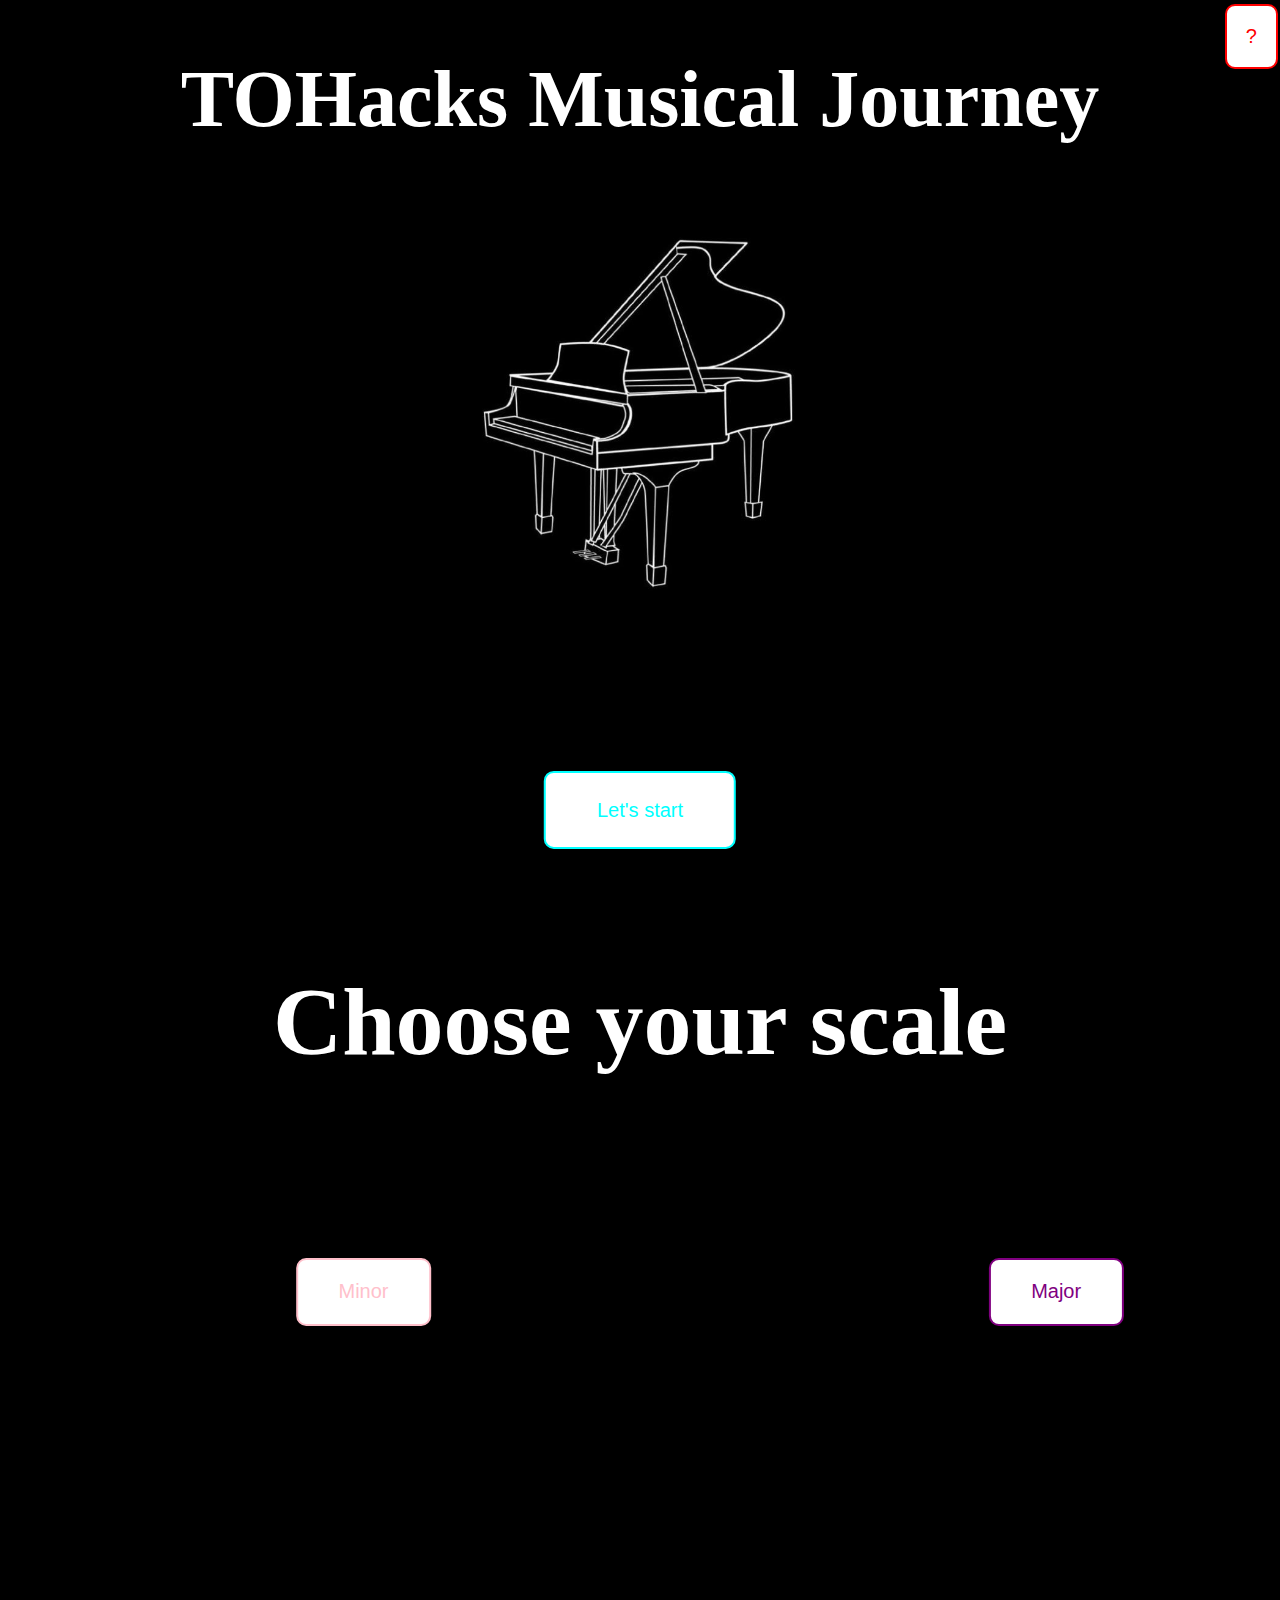
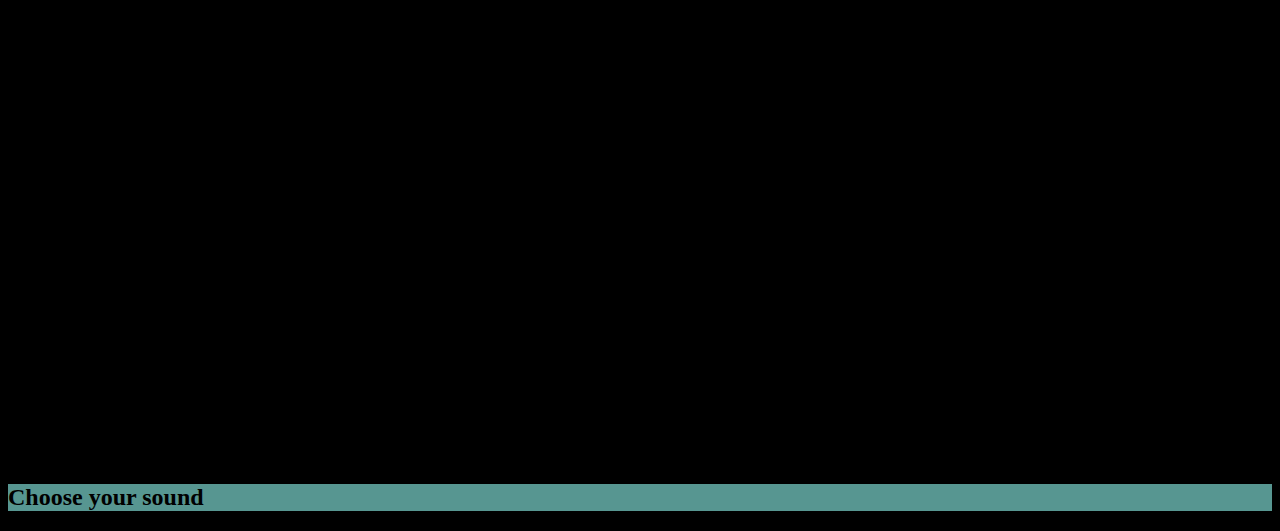
==== commit 9c808484: "Scrolling makes it fade" ====
--- a/index.html
+++ b/index.html
@@ -1,5 +1,5 @@
 <!DOCTYPE html>
-<html lang="en">
+<html lang="en" id = "scrollableElement">
 <head>
     <meta charset="UTF-8">
     <meta http-equiv="X-UA-Compatible" content="IE=edge">
@@ -22,11 +22,11 @@
         </div> 
         </div>
     </header>
-    <button class="button button2" onclick = "scrollToHere('scales')">Let's start</button>
+    <button class="button button2" onclick = "scrollToHere('scales', 'start')">Let's start</button>
 
-    <div id= "scales" class = "black-back">
+    <div id= "scales" class = "">
         <h2 class = "center-text cursive white-text" style = "padding: 0% 10% 10% 10%; font-size: 500%;">Choose your scale</h2>
-        <div class = "black-back">
+        <div>
             <button class="button button3" onclick = "scrollToHere('slideshow', 'minor')">Minor</button>
             <button class="button button4" onclick = "scrollToHere('slideshow', 'major')">Major</button>
         </div>
--- a/style.css
+++ b/style.css
@@ -1,10 +1,11 @@
 body {
-    background-image: url("piano.jpg");
-}
-
-
-html{
+   
+}
+
+
+html {
     scroll-behavior: smooth;
+    transition: all 1s ease;
 }
 
 /*class styles*/
@@ -273,10 +274,19 @@
     color: white;
 }
 
+.fade-gone {
+    transition: 1s ease-in-out;
+    opacity: 0;
+}
+.fade-back {
+    transition: 1s ease-in;
+    opacity: 1;
+}
+
 #scales {
     font-size: larger;
     min-height: 100%;
-    margin-top: 50%;
+    margin-top: 20%;
     margin-bottom: 50%;
     padding: 3% 10% 10% 10%;
     overflow: auto;
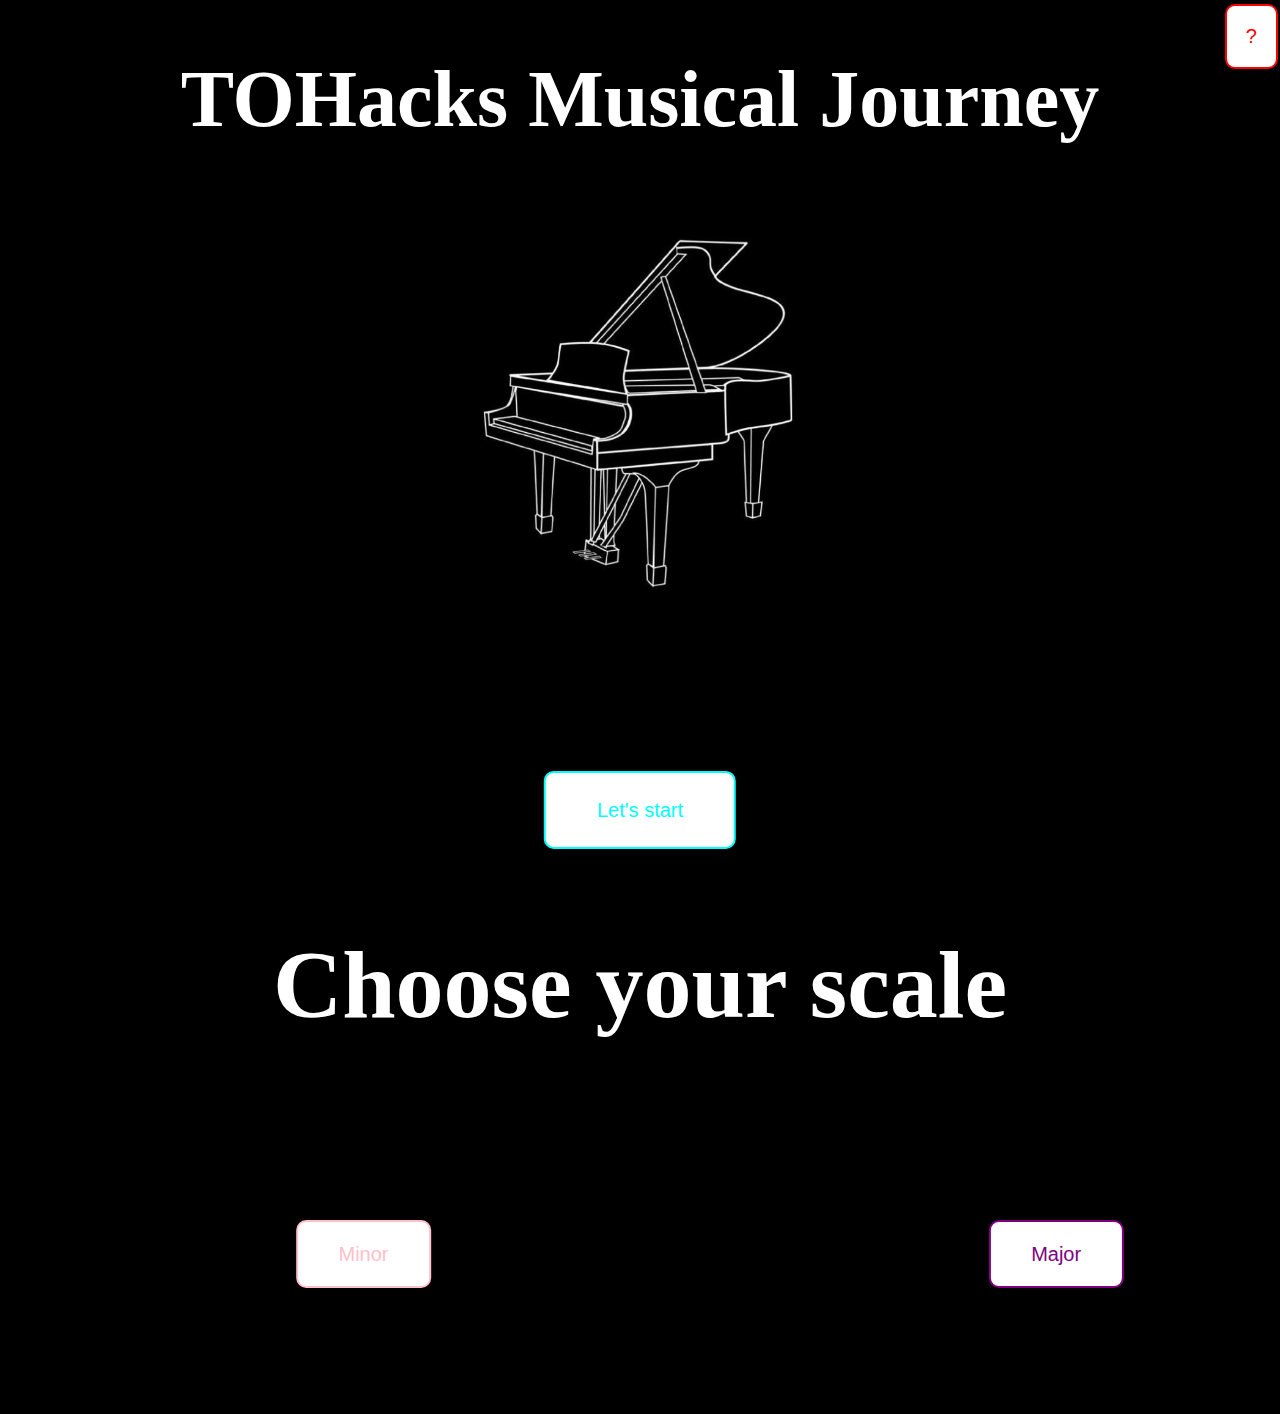
==== commit e52ec5d7: "click first image in minor to play video" ====
--- a/index.html
+++ b/index.html
@@ -11,7 +11,7 @@
 <body class = "black-back">
     <header class = "black-back">
         <h1 class = "white-text center-text cursive" style = "font-size: 500%; padding-bottom: 0%;">TOHacks Musical Journey</h1> 
-        <img src = "images\piano.jpg" style = "z-index: -1;" class = "center">
+        <img src = "images\piano.jpg" style = "z-index: -2; width: 25%;" class = "center">
         <button class="button button1 openbtn" onclick = "openAbout()"> ? </button> 
         <div href = "javascript:void(0)" class = "sidepanel closebtn" id = "sidePanel" onclick = "closeAbout()">   
         <h3 class = "center-text verdana large-text" style = "padding-bottom: 10%"> About </h3>  
@@ -23,81 +23,98 @@
         </div>
     </header>
     <button class="button button2" onclick = "scrollToHere('scales', 'start')">Let's start</button>
+    <!--
+    <div id="player" style="position: fixed; top: 0; width: 100%; height: 100%; z-index: -1;">
+            <iframe id="player" style="width: 100%; height: 100%" src="https://www.youtube.com/embed/OVct34NUk3U?autoplay=1&mute=0&enablejsapi=1"> </iframe>
+            <script>
+                var tag = document.createElement('script');
 
-    <div id= "scales" class = "">
-        <h2 class = "center-text cursive white-text" style = "padding: 0% 10% 10% 10%; font-size: 500%;">Choose your scale</h2>
-        <div>
-            <button class="button button3" onclick = "scrollToHere('slideshow', 'minor')">Minor</button>
-            <button class="button button4" onclick = "scrollToHere('slideshow', 'major')">Major</button>
+                tag.src = "https://www.youtube.com/iframe_api";
+                var firstScriptTag = document.getElementsByTagName('script')[0];
+                firstScriptTag.parentNode.insertBefore(tag, firstScriptTag);
+
+                var player;
+                function onYouTubeIframeAPIReady() {
+                    player = new YT.Player('player', {
+                    //height: '390',
+                    //width: '640',
+                    //videoId: 'OVct34NUk3U',
+                    playerVars: {
+                        'playsinline': 1,
+                        'autoplay': 1,
+                        'enablejsapi': 1,
+                        'loop': 1
+                    },
+                    events: {
+                        'onReady': onPlayerReady,
+                        'onStateChange': onPlayerStateChange
+                    }
+                    });
+                }
+
+                function onPlayerReady(event) {
+                    event.target.playVideo();
+                }
+            </script>
+        </div> -->
+        
+    <div class = "choices-slideshows">
+        <div id= "scales" class = "">
+            <h2 class = "center-text cursive white-text" style = "padding: 0% 10% 10% 10%; font-size: 500%;">Choose your scale</h2>
+            <div>
+                <button class="button button3" onclick = "scrollToHere('slideshow', 'minor')">Minor</button>
+                <button class="button button4" onclick = "scrollToHere('slideshow', 'major')">Major</button>
+            </div>
         </div>
-    </div>
-    <!-- so far all good above this -->
-    
-    <h2 class = "blue-back">Choose your sound</h2>
-    <div id = "slideshow" class = "blue-black" style = "display: none">
-        <div id = "minor" class = "black-back">
-            <div class = "slideshowMinor">
-                <div class = "slidesMinor">
-                    <div class = "slideNumbers"> 1 / 3 </div> <!-- shows wwhat slide out of how many slides -->
-                    <img src = "images\one.jpeg" style = "width: 50%; padding-left: 10%; left: 0;">
-                    <div class = "gray-back" style = "padding: 2% 5%;"> Eat Floatie </div>
-                </div>
-                <div class = "slidesMinor">
-                    <div class = "slideNumbers"> 2 / 3 </div> <!-- shows wwhat slide out of how many slides -->
-                    <img src = "images\sad.jpg" style = "width: 50%; padding-left: 10%; left: 0;">
-                    <div class = "gray-back" style = "padding: 2% 5%;"> Sad rain </div>
-                </div>
-                <div class = "slidesMinor">
-                    <div class = "slideNumbers"> 3 / 3 </div> <!-- shows wwhat slide out of how many slides -->
-                    <img src = "images\emptyTunnel.jpg" style = "width: 50%; padding-left: 10%; left: 0;">
-                    <div class = "gray-back" style = "padding: 2% 5%;"> Are you alone? </div>
-                </div>
+        <!-- so far all good above this -->
+  
+        <div class = "slideshow-container minorSlideShow">
 
-                <!-- previous and next buttons for slideshow -->
-                <a class = "prevMinor" onclick = "plusSlidesMinor(-1)">&#10094;</a>
-                <a class = "nextMinor" onclick = "plusSlidesMinor(1)">&#10095;</a>
-
+            <div class = "mySlides">
+                <img src = "images\one.jpeg" style = "width: 100%" onclick = "playVideo()">
+                <div class = "text">Calm ocean sounds with fishes to experience playing underwater.</div>
+            </div>
+            <div class = "mySlides">
+                <img src = "images\sad.jpg" stle = "width: 100%">
+                <div class = "text">Slow rain to experience playing in a calm soft day.</div>
+            </div>
+            <div class = "mySlides">
+                <img src = "images\emptyTunnel.jpg" stle = "width: 100%">
+                <div class = "text">Empty tunnel to experience playing outdoor late at night alone.</div>
             </div>
 
-            <!-- circles for each slide -->
-            <div style = "text-alight: center" class = "blue-back">
-                <span class="dotMinor" onclick="currentSlideMinor(1)"></span>
-                <span class="dotMinor" onclick="currentSlideMinor(2)"></span>
-                <span class="dotMinor" onclick="currentSlideMinor(3)"></span>
+            <a class="prev" onclick="plusSlides(-1)">&#10094;</a>
+            <a class="next" onclick="plusSlides(1)">&#10095;</a>
+        </div>
+        <div style = "text-align: center" class = "minorSlideShow">
+            <span class="dot" onclick="currentSlide(1)"></span>
+            <span class="dot" onclick="currentSlide(2)"></span>
+            <span class="dot" onclick="currentSlide(3)"></span>
+        </div>
+
+        <div class = "slideshow-container majorSlideShow">
+            <div class = "mySlides">
+                <img src = "images\one.jpeg" stle = "width: 100%">
+                <div class = "text">MAJOR Calm ocean sounds with fishes to experience playing underwater.</div>
             </div>
-        </div>
-        <div id= "major" class = "black-back">
-             <div class = "slideshowMajor">
-                <div class = "slidesMajor">
-                    <div class = "slideNumbers"> 1 / 3 </div> <!-- shows wwhat slide out of how many slides -->
-                    <img src = "images\one.jpeg" style = "width: 50%; padding-left: 10%; left: 0;">
-                    <div class = "gray-back" style = "padding: 2% 5%;"> Eat Floatie </div>
-                </div>
-                <div class = "slidesMajor">
-                    <div class = "slideNumbers"> 2 / 3 </div> <!-- shows wwhat slide out of how many slides -->
-                    <img src = "images\sad.jpg" style = "width: 50%; padding-left: 10%; left: 0;">
-                    <div class = "gray-back" style = "padding: 2% 5%;"> Sad rain </div>
-                </div>
-                <div class = "slidesMajor">
-                    <div class = "slideNumbers"> 3 / 3 </div> <!-- shows wwhat slide out of how many slides -->
-                    <img src = "images\emptyTunnel.jpg" style = "width: 50%; padding-left: 10%; left: 0;">
-                    <div class = "gray-back" style = "padding: 2% 5%;"> Are you alone? </div>
-                </div>
-
-                <!-- previous and next buttons for slideshow -->
-                <a class = "prevMajor" onclick = "plusSlidesMajor(-1)">&#10094;</a>
-                <a class = "nextMajor" onclick = "plusSlidesMajor(1)">&#10095;</a>
-
-                <h2>MAJOR</h2>
+            <div class = "mySlides">
+                <img src = "images\sad.jpg" stle = "width: 100%">
+                <div class = "text">MAJOR Slow rain to experience playing in a calm soft day.</div>
+            </div>
+            <div class = "mySlides">
+                <img src = "images\emptyTunnel.jpg" stle = "width: 100%">
+                <div class = "text">MAJOR Empty tunnel to experience playing outdoor late at night alone.</div>
             </div>
 
-            <!-- circles for each slide -->
-            <div style = "text-alight: center">
-                <span class="dotMajor" onclick="currentSlideMajor(1)"></span>
-                <span class="dotMajor" onclick="currentSlideMajor(2)"></span>
-                <span class="dotMajor" onclick="currentSlideMajor(3)"></span>
-            </div>
+            <a class="prev" onclick="plusSlides(-1)">&#10094;</a>
+            <a class="next" onclick="plusSlides(1)">&#10095;</a>
         </div>
+        <div style = "text-align: center" class = "majorSlideShow">
+            <span class="dot" onclick="currentSlide(1)"></span>
+            <span class="dot" onclick="currentSlide(2)"></span>
+            <span class="dot" onclick="currentSlide(3)"></span>
+        </div>
+
     </div>
 </body>
 
--- a/style.css
+++ b/style.css
@@ -34,7 +34,7 @@
     display: block;
     margin-left: auto;
     margin-right: auto;
-    width: 25%;
+    width: 50%;
     max-height: 50%;
     max-width: 50%;
 }
@@ -84,10 +84,12 @@
     padding: 8px 8px 8px 32px;
     display: block;
     transition: 0.3s;
+    z-index: 50;
     color: #888;
 }
-.sidepanel a:hover{
+.sidepanel a:hover {
     color: #aaa;
+    z-index: 50;
 }
 .sidepanel .closebtn {
     position: absolute;
@@ -118,34 +120,57 @@
     top: 0;
 }
 
-/* Minor slideshow */
-.slideshowMinor {
+/* Slideshow container */
+.slideshow-container {
+    max-width: 90%;
     position: relative;
     margin: auto;
-}
-.slidesMinor {
+    z-index: 3;
+}
+.mySlides {
     display: none;
-}
-.prevMinor, .nextMinor{
+    position: relative;
+    padding-left: 2.5%;
+    padding-right: 2.5%;
+    padding-bottom: 5%;
+}
+.minorSlideShow {
+    visibility: hidden;
+}
+.majorSlideShow {
+    visibility: hidden;
+}
+.prev, .next {
     cursor: pointer;
     position: absolute;
-    top: 20%;
+    top: 50%;
     width: auto;
-    margin-top: -2%;
-    padding: 2%;
-    color: gray;
+    margin-top: -22px;
+    padding: 16px;
+    color: white;
     font-weight: bold;
     font-size: 18px;
-    transition: 0.5s ease;
+    transition: 0.6s ease;
+    border-radius: 0 3px 3px 0;
     user-select: none;
 }
-.nextMinor {
-    right: 0;
-}
-.prevMinor:hover, .nextMinor:hover {
-    background-color: rgba(0,0,0,0.5); /* makes it half as visible */
-}
-.dotMinor {
+.next {
+    right: 0;
+    border-radius: 3px 0 0 3px;
+}
+.prev:hover, .next:hover {
+    background-color: rgba(0,0,0,0.8);
+}
+.text {
+    color: #f2f2f2;
+    font-size: 15px;
+    padding: 8px 12px;
+    position: absolute;
+    bottom: 8px;
+    width: 100%;
+    text-align: center;
+}
+.dot {
     cursor: pointer;
     height: 15px;
     width: 15px;
@@ -155,50 +180,10 @@
     display: inline-block;
     transition: background-color 0.6s ease;
 }
-.activeMinor, .dotMinor:hover {
+.active, .dot:hover {
     background-color: #717171;
 }
 
-/* Major slideshow */
-.slideshowMajor {
-    position: relative;
-    margin: auto;
-}
-.slidesMajor {
-    display: none;
-}
-.prevMajor, .nextMajor {
-    cursor: pointer;
-    position: absolute;
-    top: 20%;
-    width: auto;
-    margin-top: -2%;
-    padding: 2%;
-    color: gray;
-    font-weight: bold;
-    font-size: 18px;
-    transition: 0.5s ease;
-    user-select: none;
-}
-.nextMajor {
-    right: 0;
-}
-.prevMajor:hover, .nextMajor:hover {
-    background-color: rgba(0,0,0,0.5); /* makes it half as visible */
-}
-.dotMajor {
-    cursor: pointer;
-    height: 15px;
-    width: 15px;
-    margin: 0 2px;
-    background-color: #bbb;
-    border-radius: 50%;
-    display: inline-block;
-    transition: background-color 0.6s ease;
-}
-.activeMajor, .dotMajor:hover {
-    background-color: #717171;
-}
 
 .button {
     border: none;
@@ -275,22 +260,28 @@
 }
 
 .fade-gone {
-    transition: 1s ease-in-out;
-    opacity: 0;
+    opacity: 0!important;
+    transition: all 2s ease;
 }
 .fade-back {
-    transition: 1s ease-in;
-    opacity: 1;
+    opacity: 1!important;
+    transition: all 2s ease;
+}
+
+.choices-slideshows {
+    position: relative;
 }
 
 #scales {
     font-size: larger;
     min-height: 100%;
+    min-width: 80%;
     margin-top: 20%;
     margin-bottom: 50%;
-    padding: 3% 10% 10% 10%;
+    padding: 0% 10% 10% 10%;
     overflow: auto;
     background-clip: border-box;
+    position: absolute;
 }
 
 #minor{
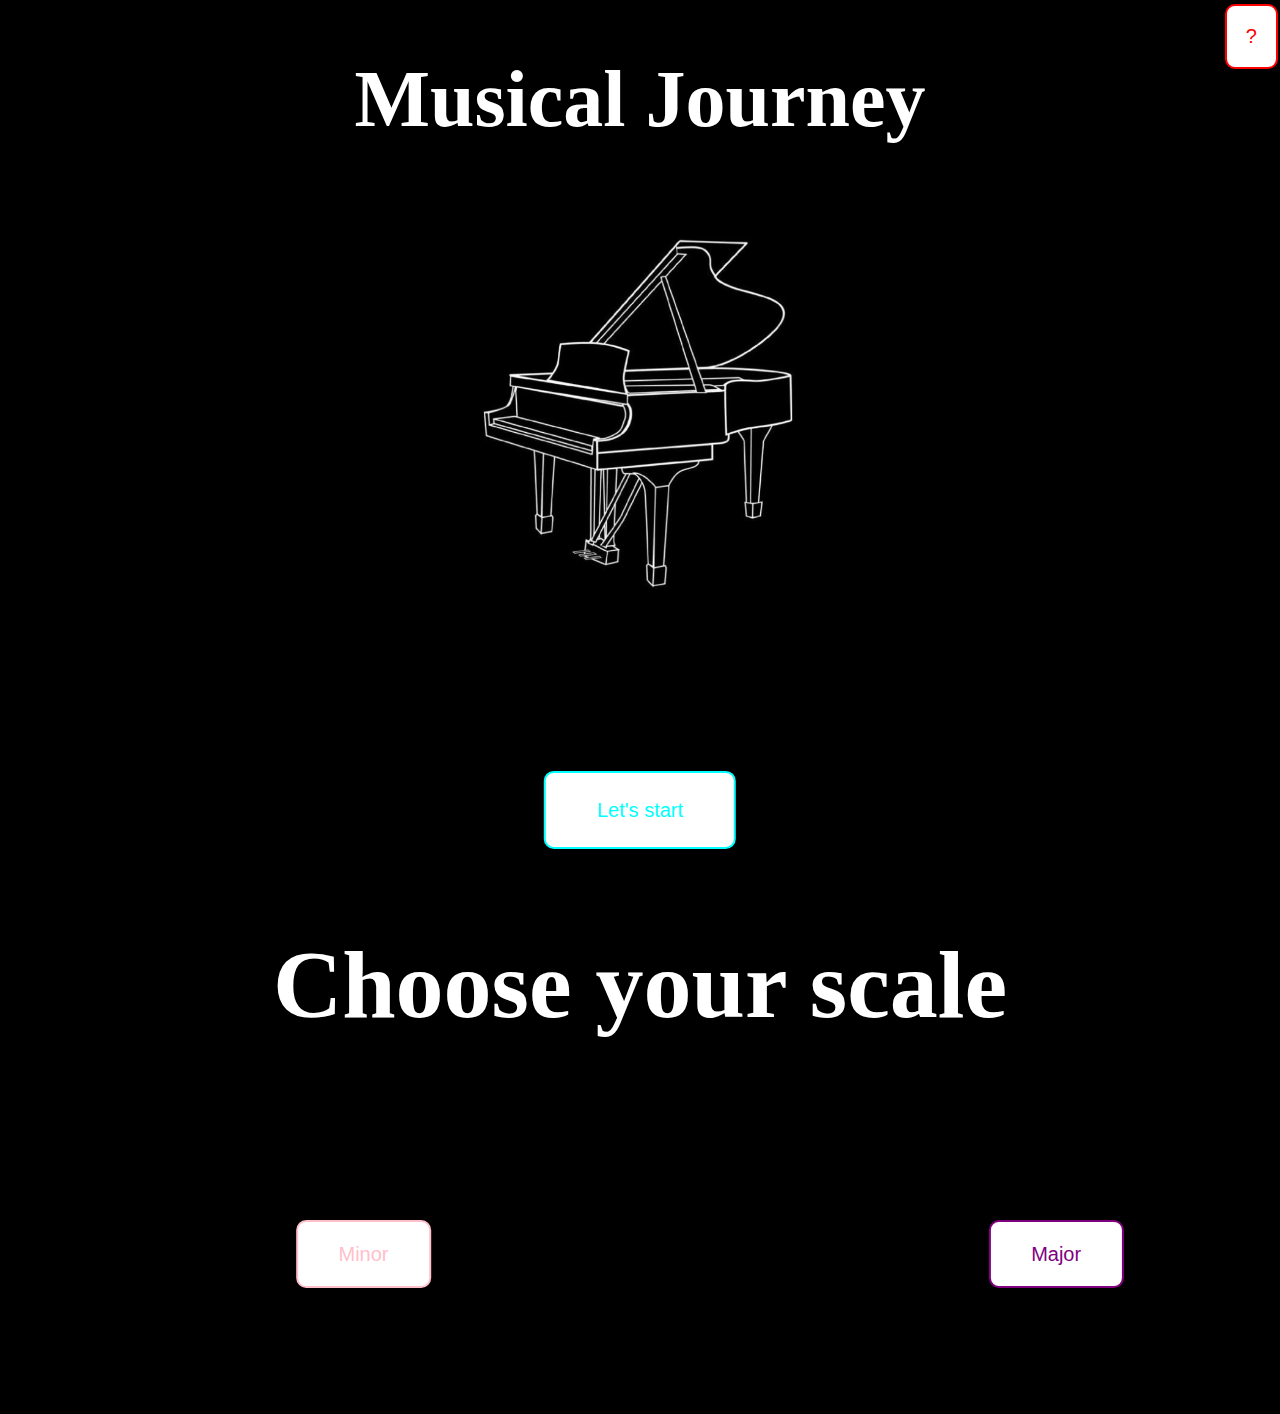
==== commit 17ed76a0: "Merge branch 'Aayush' into Kara" ====
--- a/index.html
+++ b/index.html
@@ -10,15 +10,18 @@
 </head>
 <body class = "black-back">
     <header class = "black-back">
-        <h1 class = "white-text center-text cursive" style = "font-size: 500%; padding-bottom: 0%;">TOHacks Musical Journey</h1> 
+        <h1 class = "white-text center-text cursive" style = "font-size: 500%; padding-bottom: 0%;">Musical Journey</h1> 
         <img src = "images\piano.jpg" style = "z-index: -2; width: 25%;" class = "center">
         <button class="button button1 openbtn" onclick = "openAbout()"> ? </button> 
         <div href = "javascript:void(0)" class = "sidepanel closebtn" id = "sidePanel" onclick = "closeAbout()">   
         <h3 class = "center-text verdana large-text" style = "padding-bottom: 10%"> About </h3>  
         <div class = "courier" style = "padding: 5%;"> 
-            <p class = "justified-text medium-text"> This project was made for the TO Hacks 2021. The purpose of this project is meant for musicians since music is played better when the musician 
+            <p class = "justified-text medium-text"> Get started by scrolling down and choosing the scale you would like, click on the image that you want to get immersed into the world of your choosing.
+                   <br/><br/> This project was made for the TO Hacks 2021. The purpose of this project is meant for musicians since music is played better when the musician 
                     feels the music. It is to help the musicians feel as if they are in surreal places provided in this page and play better. The places we chose are those that produce  
-                    strong emotions. </p> 
+                    strong emotions.<br/><br/> We chose a very simple design as the main focus of this website is to give the user the experience and feel of playing in these areas. The simple design
+                    helps players get to feeling certain emotions quicker to ultimately get started playing quicker, and having to navigate a lot of pages takes away from the core experience.
+                    </p> 
         </div> 
         </div>
     </header>
@@ -71,15 +74,15 @@
         <div class = "slideshow-container minorSlideShow">
 
             <div class = "mySlides">
-                <img src = "images\one.jpeg" style = "width: 100%" onclick = "playVideo()">
+                <img src = "images\one1.jpg" style = "width: 80%" onclick = "playVideo('m1')">
                 <div class = "text">Calm ocean sounds with fishes to experience playing underwater.</div>
             </div>
             <div class = "mySlides">
-                <img src = "images\sad.jpg" stle = "width: 100%">
+                <img src = "images\two.jpg" style = "width: 80%" onclick = "playVideo('m2')">
                 <div class = "text">Slow rain to experience playing in a calm soft day.</div>
             </div>
             <div class = "mySlides">
-                <img src = "images\emptyTunnel.jpg" stle = "width: 100%">
+                <img src = "images\three.jpg" style = "width: 80%" onclick = "playVideo('m3')">
                 <div class = "text">Empty tunnel to experience playing outdoor late at night alone.</div>
             </div>
 
@@ -94,15 +97,15 @@
 
         <div class = "slideshow-container majorSlideShow">
             <div class = "mySlides">
-                <img src = "images\one.jpeg" stle = "width: 100%">
+                <img src = "images\one.jpeg" style = "width: 80%" onclick = "playVideo('M1')">
                 <div class = "text">MAJOR Calm ocean sounds with fishes to experience playing underwater.</div>
             </div>
             <div class = "mySlides">
-                <img src = "images\sad.jpg" stle = "width: 100%">
+                <img src = "images\two.jpg" style = "width: 80%" onclick = "playVideo('M2')">
                 <div class = "text">MAJOR Slow rain to experience playing in a calm soft day.</div>
             </div>
             <div class = "mySlides">
-                <img src = "images\emptyTunnel.jpg" stle = "width: 100%">
+                <img src = "images\emptyTunnel.jpg" style = "width: 80%" onclick = "playVideo('M3')">
                 <div class = "text">MAJOR Empty tunnel to experience playing outdoor late at night alone.</div>
             </div>
 
@@ -117,6 +120,4 @@
 
     </div>
 </body>
-
-
 </html>--- a/style.css
+++ b/style.css
@@ -122,10 +122,11 @@
 
 /* Slideshow container */
 .slideshow-container {
-    max-width: 90%;
+    max-width: 100%;
     position: relative;
     margin: auto;
     z-index: 3;
+    max-height: 1080px;
 }
 .mySlides {
     display: none;
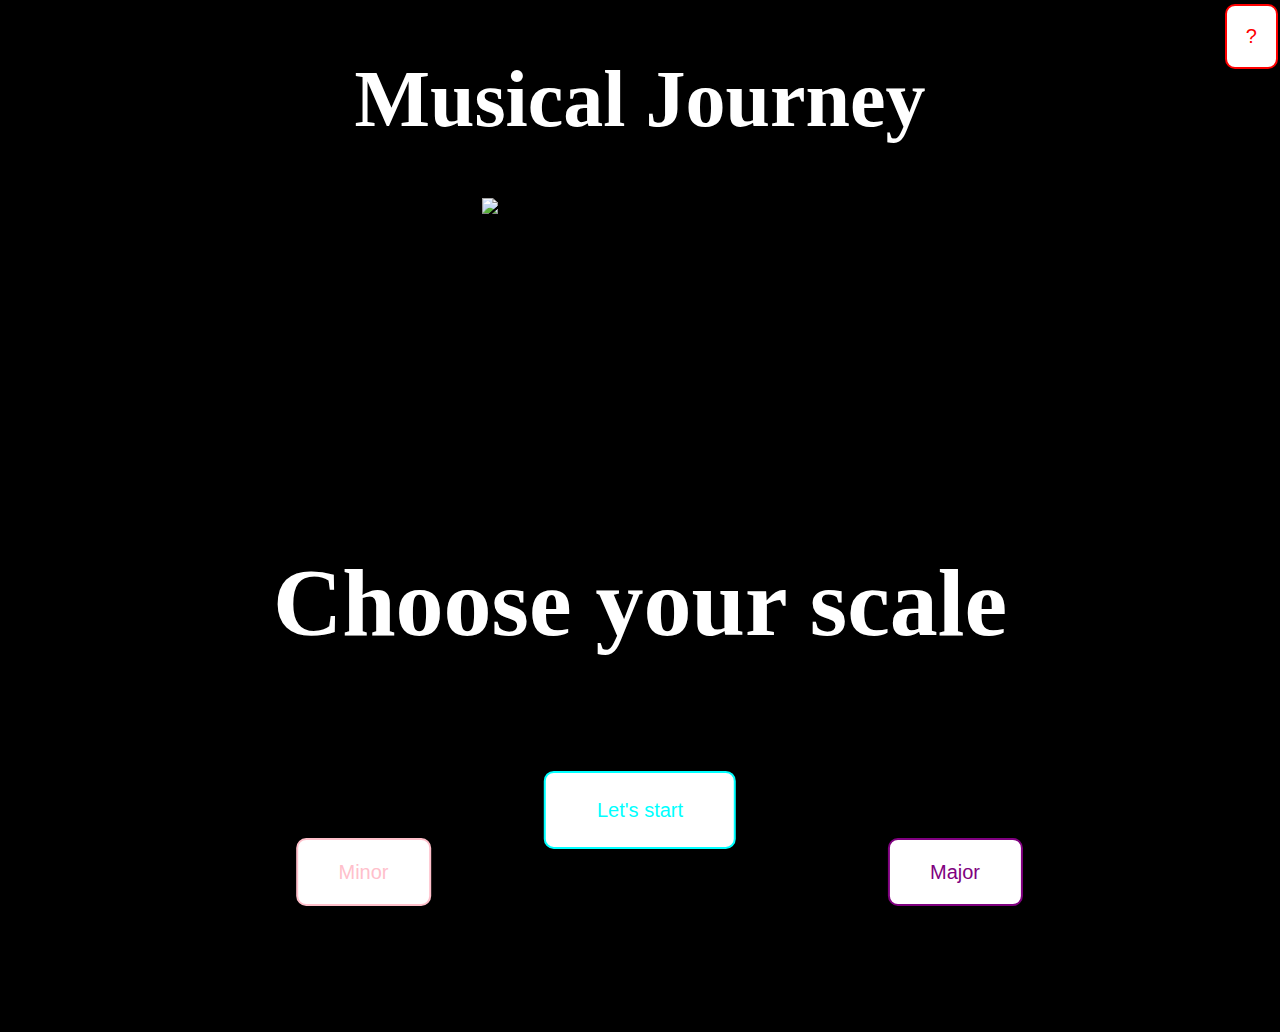
==== commit 58cbad83: "Merge pull request #1 from JosshThomas/Kara" ====
--- a/index.html
+++ b/index.html
@@ -11,7 +11,7 @@
 <body class = "black-back">
     <header class = "black-back">
         <h1 class = "white-text center-text cursive" style = "font-size: 500%; padding-bottom: 0%;">Musical Journey</h1> 
-        <img src = "images\piano.jpg" style = "z-index: -2; width: 25%;" class = "center">
+        <img src = "images\piano.JPG" style = "z-index: -2; width: 25%;" class = "center">
         <button class="button button1 openbtn" onclick = "openAbout()"> ? </button> 
         <div href = "javascript:void(0)" class = "sidepanel closebtn" id = "sidePanel" onclick = "closeAbout()">   
         <h3 class = "center-text verdana large-text" style = "padding-bottom: 10%"> About </h3>  
@@ -26,8 +26,7 @@
         </div>
     </header>
     <button class="button button2" onclick = "scrollToHere('scales', 'start')">Let's start</button>
-    <!--
-    <div id="player" style="position: fixed; top: 0; width: 100%; height: 100%; z-index: -1;">
+    <!-- <div id="player" style="position: fixed; top: 0; width: 100%; height: 100%; z-index: -1;">
             <iframe id="player" style="width: 100%; height: 100%" src="https://www.youtube.com/embed/OVct34NUk3U?autoplay=1&mute=0&enablejsapi=1"> </iframe>
             <script>
                 var tag = document.createElement('script');
@@ -74,16 +73,16 @@
         <div class = "slideshow-container minorSlideShow">
 
             <div class = "mySlides">
-                <img src = "images\one1.jpg" style = "width: 80%" onclick = "playVideo('m1')">
-                <div class = "text">Calm ocean sounds with fishes to experience playing underwater.</div>
+                <img src = "images\snow.jpg" style = "width: 80%" onclick = "playVideo('m1')">
+                <div class = "text" style="text-align: center;">Listen to the blizzard outside to experience playing inside alone.</div>
             </div>
             <div class = "mySlides">
-                <img src = "images\two.jpg" style = "width: 80%" onclick = "playVideo('m2')">
-                <div class = "text">Slow rain to experience playing in a calm soft day.</div>
+                <img src = "images\heavyrain.jpg" style = "width: 80%" onclick = "playVideo('m2')">
+                <div class = "text">Listen to heavy rain to experience playing with all the anger and sadness inside.</div>
             </div>
             <div class = "mySlides">
-                <img src = "images\three.jpg" style = "width: 80%" onclick = "playVideo('m3')">
-                <div class = "text">Empty tunnel to experience playing outdoor late at night alone.</div>
+                <img src = "images\empty.jpg" style = "width: 80%" onclick = "playVideo('m3')">
+                <div class = "text">Listen to how silent it is at night when roaming the once busy streets and experience the emptiness.</div>
             </div>
 
             <a class="prev" onclick="plusSlides(-1)">&#10094;</a>
@@ -97,16 +96,16 @@
 
         <div class = "slideshow-container majorSlideShow">
             <div class = "mySlides">
-                <img src = "images\one.jpeg" style = "width: 80%" onclick = "playVideo('M1')">
-                <div class = "text">MAJOR Calm ocean sounds with fishes to experience playing underwater.</div>
+                <img src = "images\one1.jpg" style = "width: 80%" onclick = "playVideo('M1')">
+                <div class = "text">Listen to calm ocean sounds with fishies to experience playing underwater.</div>
             </div>
             <div class = "mySlides">
                 <img src = "images\two.jpg" style = "width: 80%" onclick = "playVideo('M2')">
-                <div class = "text">MAJOR Slow rain to experience playing in a calm soft day.</div>
+                <div class = "text">Listen to the soft drizzle to experience playing in a calm soft day.</div>
             </div>
             <div class = "mySlides">
                 <img src = "images\emptyTunnel.jpg" style = "width: 80%" onclick = "playVideo('M3')">
-                <div class = "text">MAJOR Empty tunnel to experience playing outdoor late at night alone.</div>
+                <div class = "text">Listen to the echoes from an empty tunnel to experience playing outdoor late at night alone.</div>
             </div>
 
             <a class="prev" onclick="plusSlides(-1)">&#10094;</a>
@@ -119,5 +118,42 @@
         </div>
 
     </div>
+    <div id="player" style="position: fixed; top: 0; width: 100%; height: 100%; z-index: 6; visibility: hidden;">
+        <iframe id="player" style="width: 100%; height: 100%"> </iframe>
+        <!-- <script>
+            var tag = document.createElement('script');
+
+            tag.src = "https://www.youtube.com/iframe_api";
+            var firstScriptTag = document.getElementsByTagName('script')[0];
+            firstScriptTag.parentNode.insertBefore(tag, firstScriptTag);
+
+            var player;
+            function onYouTubeIframeAPIReady() {
+                player = new YT.Player('player', {
+                //height: '390',
+                //width: '640',
+                videoId: 'OVct34NUk3U',
+                playerVars: {
+                    'playsinline': 1,
+                    'autoplay': 1,
+                    'enablejsapi': 1,
+                    'loop': 1
+                },
+                events: {
+                    'onReady': onPlayerReady
+                }
+                });
+            }
+
+            function onPlayerReady(event) {
+                event.target.playVideo();
+            }
+            
+        </script> -->
+    </div>
+
+    <div id="player"> </div>
+
+    
 </body>
 </html>--- a/style.css
+++ b/style.css
@@ -129,6 +129,7 @@
     max-height: 1080px;
 }
 .mySlides {
+    text-align: center;
     display: none;
     position: relative;
     padding-left: 2.5%;
@@ -248,7 +249,7 @@
     margin: 0;
     position: relative;
     top: 140%;
-    left: 60%;
+    left: 50%;
     -ms-transform: translate(-50%, 50%);
     transform: translate(80%, 0%);
     border: 2px solid purple;
